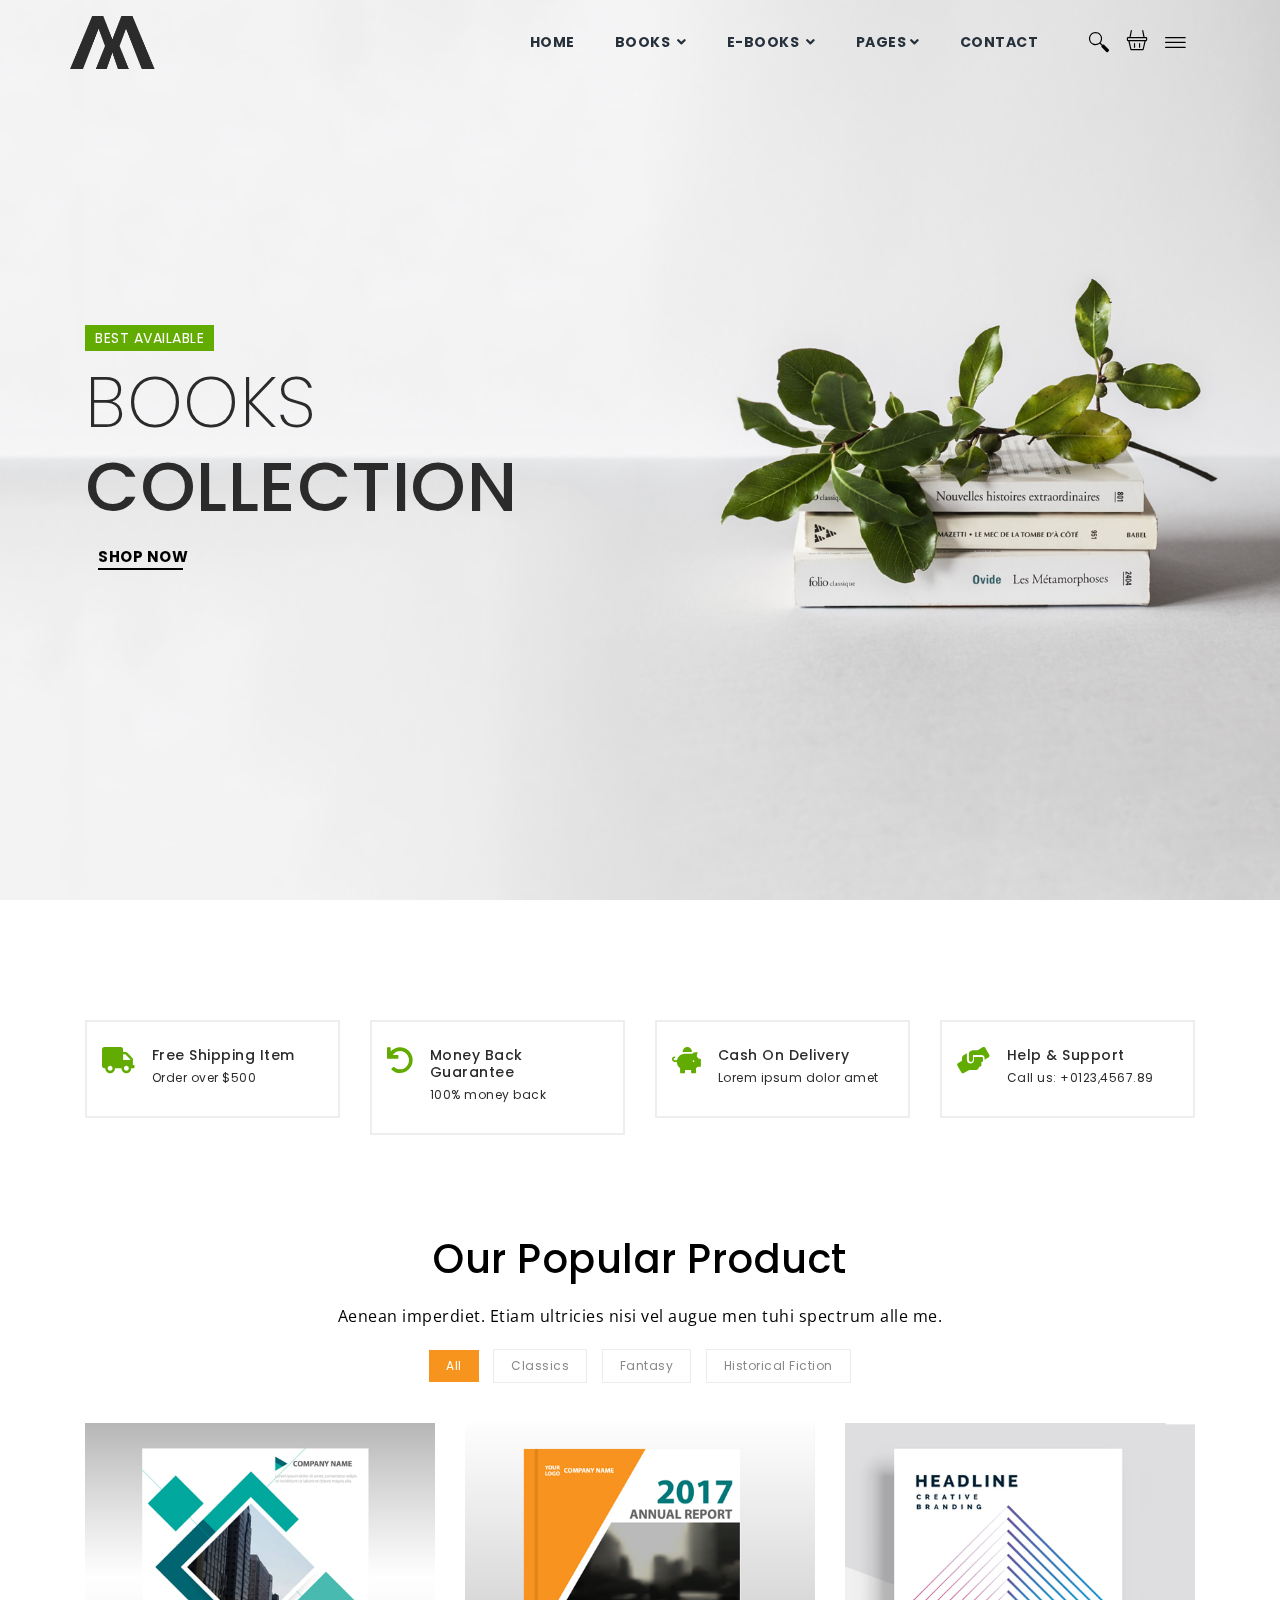
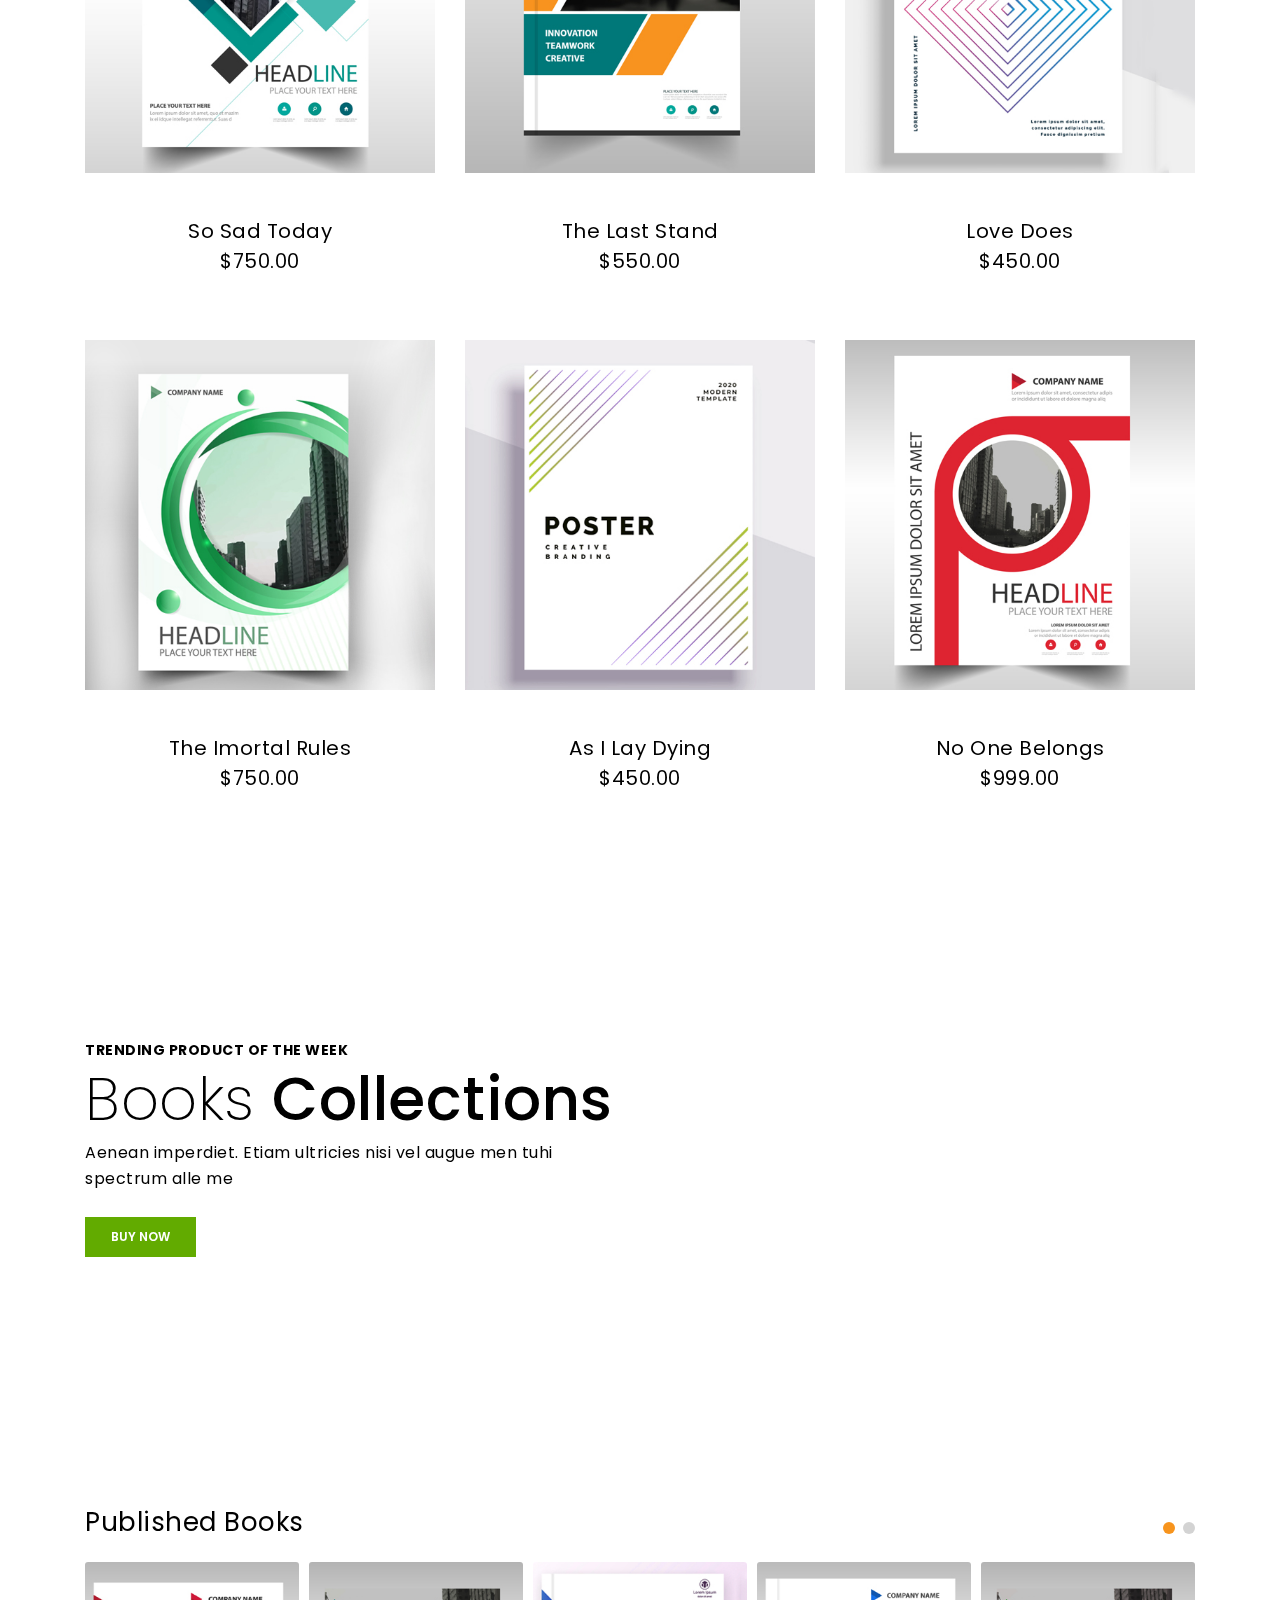
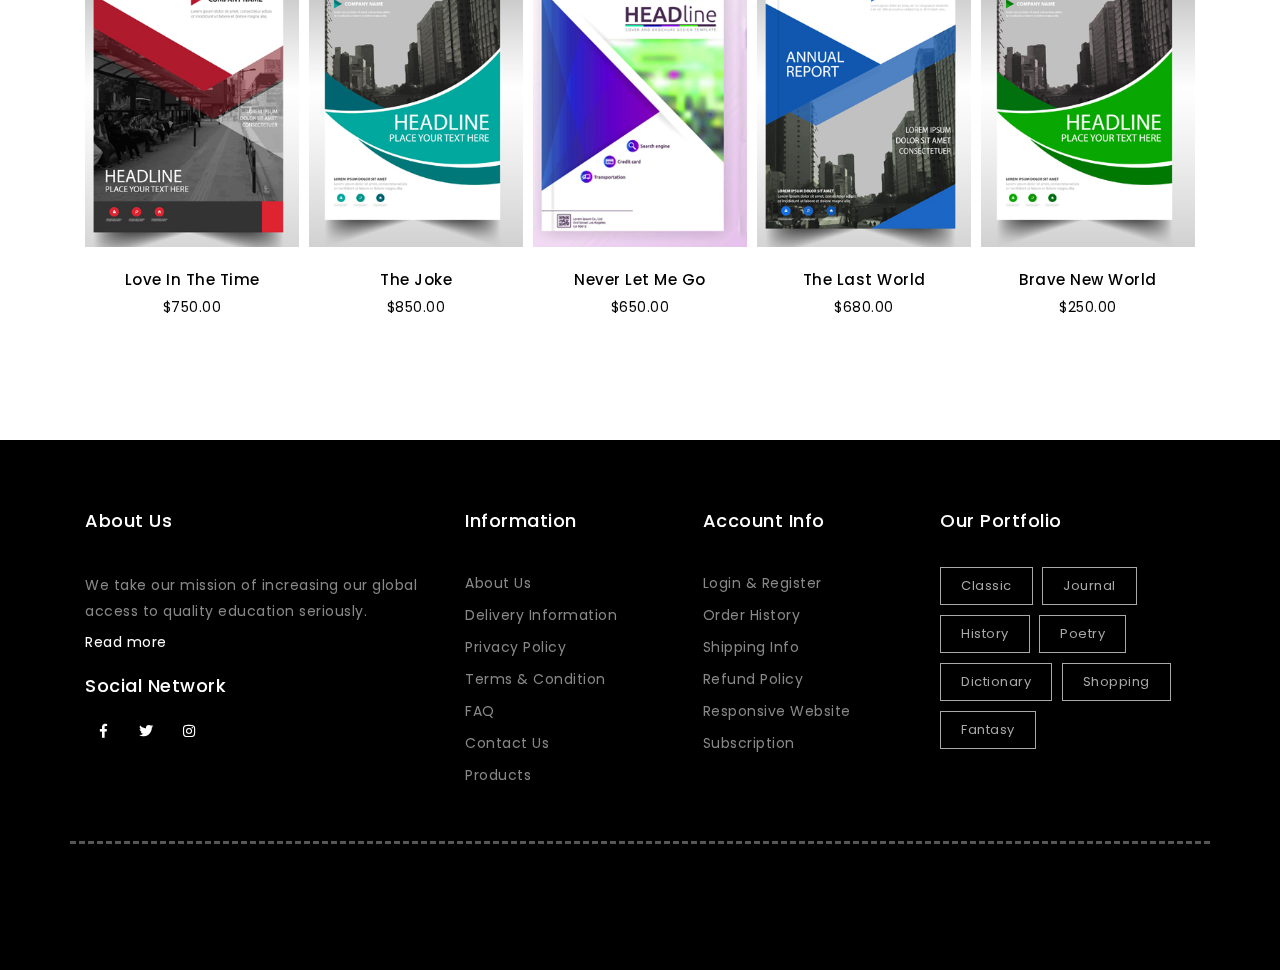
==== index.html @ ba71818f "null" ====
<!DOCTYPE html>
<html lang="en">
<head>
    <!-- Meta Tags For Seo + Page Optimization -->
    <meta charset="utf-8">
    <meta http-equiv="X-UA-Compatible" content="IE=edge">
    <meta name="viewport" content="width=device-width, initial-scale=1, shrink-to-fit=no">
    <meta name="author" content="Themes Industry">
    <!-- description -->
    <meta name="description" content="MegaOne is a highly creative, modern, visually stunning and Bootstrap responsive multipurpose agency and HTML5 template with 14 ready home page demos.">
    <!-- keywords -->
    <meta name="keywords" content="creative, modern, clean, bootstrap responsive, h tml5, css3, portfolio, blog, agency, templates, multipurpose, one page, corporate, start-up, studio, branding, designer, freelancer, carousel, parallax, photography, personal, masonry, grid, faq">
    <!-- Page Title -->
    <title>Book Store | MegaOne HTML5 Template</title>
    <!-- Favicon -->
    
    <!-- Bundle -->
    <link rel="stylesheet" href="static/css/bundle.min.css">
    <!-- Plugin Css -->
    <link rel="stylesheet" href="static/css/jquery.fancybox.min.css">
    <link rel="stylesheet" href="static/css/owl.carousel.min.css">
    <link rel="stylesheet" href="static/css/swiper.min.css">
    <link rel="stylesheet" href="static/css/cubeportfolio.min.css">
    <link rel="stylesheet" href="static/css/wow.css">
    <link rel="stylesheet" href="static/css/LineIcons.min.css">
    <link rel="stylesheet" href="static/css/nouislider.min.css">
    <link rel="stylesheet" href="static/css/range-slider.css">
    <!-- Slider Setting Css  -->
    <link rel="stylesheet" href="static/css/settings.css">
    <!-- Mega Menu  -->
    <link rel="stylesheet" href="static/css/megamenu.css">
    <!-- StyleSheet  -->
    <link rel="stylesheet" href="static/css/style.css">
    <!-- Custom Css  -->
    <link rel="stylesheet" href="static/css/custom.css">

</head>
<body>

<a class="scroll-top-arrow" href="javascript:void(0);"><i class="fa fa-angle-up"></i></a>

<!--LOADER-->
<div class="loader">
    <div class="loader-spinner"></div>
</div>
<!--LOADER-->

<!-- START HEADER NAVIGATION -->
<div class="header-area">
    <div class="container">
        <div class="row upper-nav">
            <div class=" text-left nav-logo">
                <a href="" class="navbar-brand"><img src="static/picture/logo.png" alt="img"></a>
            </div>
            <div class="ml-auto nav-mega d-flex justify-content-end align-items-center">
                <header class="site-header" id="header">
                    <nav class="navbar navbar-expand-md  static-nav">
                        <div class="container position-relative megamenu-custom">
                            <a class="navbar-brand center-brand" href="">
                                <img src="static/picture/logo.png" alt="logo" class="logo-scrolled">
                            </a>
                            <div class="collapse navbar-collapse">
                                <ul class="navbar-nav ml-auto">
                                    <li class="nav-item">
                                        <a class="nav-link" href="">HOME</a>
                                    </li>
                                    <li class="nav-item dropdown static">
                                        <a class="nav-link dropdown-toggle active" href="javascript:void(0)" data-toggle="dropdown" aria-haspopup="true" aria-expanded="false"> BOOKS </a>
                                        <ul class="dropdown-menu megamenu flexable-megamenu">
                                            <li>
                                                <div class="container">
                                                    <div class="row">
                                                        <div class="col-lg-3 col-md-6 col-sm-12 mengmenu_border">
                                                            <h5 class="dropdown-title"> Most Wanted </h5>
                                                            <ul>
                                                                <li><i class="lni-angle-double-right right-arrow"></i><a class="dropdown-item" href="product-listing.html">Love Does</a></li>
                                                                <li><i class="lni-angle-double-right right-arrow"></i><a class="dropdown-item" href="product-listing.html">No One Belongs</a></li>
                                                                <li><i class="lni-angle-double-right right-arrow"></i><a class="dropdown-item" href="product-listing.html">As I Lay Dying</a></li>
                                                                <li><i class="lni-angle-double-right right-arrow"></i><a class="dropdown-item" href="product-listing.html">Life is Elsewhere</a></li>
                                                                <li><i class="lni-angle-double-right right-arrow"></i><a class="dropdown-item" href="product-listing.html">The Road</a></li>
                                                                <li><i class="lni-angle-double-right right-arrow"></i><a class="dropdown-item" href="product-listing.html">Why Me?</a></li>
                                                            </ul>
                                                            <h5 class="dropdown-title"> Classic </h5>
                                                            <ul>
                                                                <li><i class="lni-angle-double-right right-arrow"></i><a class="dropdown-item" href="product-listing.html">Lorna Doone</a></li>
                                                                <li><i class="lni-angle-double-right right-arrow"></i><a class="dropdown-item" href="product-listing.html">Lord of Flies</a></li>
                                                                <li><i class="lni-angle-double-right right-arrow"></i><a class="dropdown-item" href="product-listing.html">Kidnapped</a></li>
                                                                <li><i class="lni-angle-double-right right-arrow"></i><a class="dropdown-item" href="product-listing.html">End World</a></li>
                                                            </ul>
                                                        </div>
                                                        <div class="col-lg-3 col-md-6 col-sm-12 mengmenu_border">
                                                            <h5 class="dropdown-title"> NOVEL's </h5>
                                                            <ul>
                                                                <li><i class="lni-angle-double-right right-arrow"></i><a class="dropdown-item" href="product-listing.html">Romance</a></li>
                                                                <li><i class="lni-angle-double-right right-arrow"></i><a class="dropdown-item" href="product-listing.html">Fantasy</a></li>
                                                                <li><i class="lni-angle-double-right right-arrow"></i><a class="dropdown-item" href="product-listing.html">Thrillers</a></li>
                                                                <li><i class="lni-angle-double-right right-arrow"></i><a class="dropdown-item" href="product-listing.html">Science Fiction</a></li>
                                                                <li><i class="lni-angle-double-right right-arrow"></i><a class="dropdown-item" href="product-listing.html">Historical Fiction</a></li>
                                                                <li><i class="lni-angle-double-right right-arrow"></i><a class="dropdown-item" href="product-listing.html">Others</a></li>
                                                            </ul>

                                                            <h5 class="dropdown-title"> HISTORY </h5>
                                                            <ul>
                                                                <li><i class="lni-angle-double-right right-arrow"></i><a class="dropdown-item" href="product-listing.html">Creative Thinking</a></li>
                                                                <li><i class="lni-angle-double-right right-arrow"></i><a class="dropdown-item" href="product-listing.html">Historical Fiction</a></li>
                                                                <li><i class="lni-angle-double-right right-arrow"></i><a class="dropdown-item" href="product-listing.html">Creative Thinking</a></li>
                                                                <li><i class="lni-angle-double-right right-arrow"></i><a class="dropdown-item" href="product-listing.html">Personal Finance</a></li>
                                                            </ul>

                                                        </div>

                                                        <div class="col-lg-6 col-md-12 col-sm-12">
                                                            <h5 class="dropdown-title text-left">Featured Items </h5>
                                                            <div class="carousel-menu mt-4">
                                                                <div class="featured-megamenu-carousel owl-carousel owl-theme">
                                                                    <div class="item ">
                                                                        <img src="static/picture/shop1.jpg" alt="shop-image">
                                                                    </div>
                                                                    <div class="item">
                                                                        <img src="static/picture/shop2.jpg" alt="shop-image">
                                                                    </div>
                                                                </div>
                                                                <i class="lni-chevron-left ini-customPrevBtn"></i>
                                                                <i class="lni-chevron-right ini-customNextBtn"></i>
                                                            </div>
                                                            <p class="mt-4 megamenu-slider-para">Lorem Ipsum is simply dummy text of the printing and typesetting industry. Lorem Ipsum has been the industry's standard dummy text</p>
                                                            <a href="product-listing.html" class="btn black-border-color-yellow-gradient-btn slider-btn text-left">Buy Now</a>
                                                        </div>
                                                    </div>
                                                </div>
                                            </li>
                                        </ul>
                                    </li>
                                    <li class="nav-item dropdown static">
                                        <a class="nav-link dropdown-toggle" href="javascript:void(0)" data-toggle="dropdown" aria-haspopup="true" aria-expanded="false"> E-BOOKS </a>
                                        <ul class="dropdown-menu megamenu flexable-megamenu">
                                            <li>
                                                <div class="container">
                                                    <div class="row">
                                                        <div class="col-lg-3 col-md-6 col-sm-12 mengmenu_border">
                                                            <h5 class="dropdown-title bottom10"> Categories </h5>

                                                            <ul>
                                                                <li><i class="lni-angle-double-right right-arrow"></i><a class="dropdown-item" href="product-listing.html">Art</a></li>
                                                                <li><i class="lni-angle-double-right right-arrow"></i><a class="dropdown-item" href="product-listing.html">Autobiography</a></li>
                                                                <li><i class="lni-angle-double-right right-arrow"></i><a class="dropdown-item" href="product-listing.html">Biography</a></li>
                                                                <li><i class="lni-angle-double-right right-arrow"></i><a class="dropdown-item" href="product-listing.html">Chick lit</a></li>
                                                                <li><i class="lni-angle-double-right right-arrow"></i><a class="dropdown-item" href="product-listing.html">Anthology</a></li>
                                                                <li><i class="lni-angle-double-right right-arrow"></i><a class="dropdown-item" href="product-listing.html">Coming-of-age</a></li>
                                                                <li><i class="lni-angle-double-right right-arrow"></i><a class="dropdown-item" href="product-listing.html">Drama</a></li>

                                                            </ul>

                                                        </div>
                                                        <div class="col-lg-3 col-md-6 col-sm-12 mengmenu_border">
                                                            <h5 class="dropdown-title opacity-10"> Others </h5>
                                                            <ul>
                                                                <li><i class="lni-angle-double-right right-arrow"></i><a class="dropdown-item" href="product-listing.html">Crime</a></li>
                                                                <li><i class="lni-angle-double-right right-arrow"></i> <a class="dropdown-item" href="product-listing.html">Dictionary</a></li>
                                                                <li><i class="lni-angle-double-right right-arrow"></i> <a class="dropdown-item" href="product-listing.html">Health</a></li>
                                                                <li><i class="lni-angle-double-right right-arrow"></i><a class="dropdown-item" href="product-listing.html">History</a></li>
                                                                <li><i class="lni-angle-double-right right-arrow"></i><a class="dropdown-item" href="product-listing.html">Journal
                                                                </a></li>
                                                                <li><i class="lni-angle-double-right right-arrow"></i><a class="dropdown-item" href="product-listing.html">Horror</a></li>
                                                                <li><i class="lni-angle-double-right right-arrow"></i><a class="dropdown-item" href="product-listing.html">Poetry</a></li>
                                                            </ul>

                                                        </div>
                                                        <div class="col-lg-3 col-md-6 col-sm-12 mengmenu_border">
                                                            <h5 class="dropdown-title bottom10"> Author's </h5>

                                                            <div class="media outlet-media mt-3">
                                                                <div class="box">
                                                                    <img class="align-self-start" src="static/picture/author1.jpg" alt="Generic placeholder image">
                                                                </div>
                                                                <div class="media-body">
                                                                    <h6 class="mt-3 ml-3"><a href="#">Eva Smith</a></h6>
                                                                </div>
                                                            </div>

                                                            <div class="media outlet-media">
                                                                <div class="box">
                                                                    <img class="align-self-start" src="static/picture/author2.jpg" alt="Generic placeholder image">
                                                                </div>
                                                                <div class="media-body">
                                                                    <h6 class="mt-3 ml-3"><a href="#">Rosa Parks</a></h6>
                                                                </div>
                                                            </div>

                                                            <div class="media outlet-media">
                                                                <div class="box">
                                                                    <img class="align-self-start" src="static/picture/author3.jpg" alt="Generic placeholder image">
                                                                </div>
                                                                <div class="media-body">
                                                                    <h6 class="mt-3 ml-3"><a href="#">Alan Yang</a></h6>
                                                                </div>
                                                            </div>


                                                            <div class="media outlet-media">
                                                                <div class="box">
                                                                    <img class="align-self-start" src="static/picture/author4.jpg" alt="Generic placeholder image">
                                                                </div>
                                                                <div class="media-body">
                                                                    <h6 class="mt-3 ml-3"><a href="#">Kam John</a></h6>
                                                                </div>
                                                            </div>

                                                        </div>
                                                        <div class="col-lg-3 col-md-6 col-sm-12 pt-3">
                                                            <a href="javascript:void(0);"><img src="static/picture/featured-product.jpg" alt="image"></a>
                                                        </div>
                                                    </div>
                                                </div>
                                            </li>
                                        </ul>
                                    </li>
                                    <li class="nav-item dropdown position-relative">
                                        <a class="nav-link dropdown-toggle" href="javascript:void(0)" data-toggle="dropdown" aria-haspopup="true" aria-expanded="false">PAGES</a>
                                        <div class="dropdown-menu">
                                            <ul>
                                                <li><i class="lni-angle-double-right right-arrow"></i><a class="dropdown-item" href="product-listing.html">Listing One</a></li>
                                                <li><i class="lni-angle-double-right right-arrow"></i><a class="dropdown-item" href="product-detail.html">Detail Page</a></li>
                                                <li><i class="lni-angle-double-right right-arrow"></i><a class="dropdown-item" href="javascript:;">ShopCart Page</a></li>
                                            </ul>
                                        </div>
                                    </li>
                                    <li class="nav-item">
                                        <a class="nav-link" href="contact.html">CONTACT</a>
                                    </li>

                                </ul>
                            </div>
                        </div>
                    </nav>

                    <!-- side menu -->
                    <div class="side-menu opacity-0 gradient-bg hidden">
                        <div class="inner-wrapper">
                            <span class="btn-close btn-close-no-padding" id="btn_sideNavClose"><i></i><i></i></span>
                            <nav class="side-nav w-100">
                                <ul class="navbar-nav">

                                    <li class="nav-item">
                                        <a class="nav-link" href="product-listing.html"> HOME</a>
                                    </li>
                                    <li class="nav-item">
                                        <a class="nav-link collapsePagesSideMenu" data-toggle="collapse" href="#sideNavPages1">
                                            BOOKS <i class="fas fa-chevron-down"></i>
                                        </a>
                                        <div id="sideNavPages1" class="collapse sideNavPages">

                                            <ul class="navbar-nav mt-2">
                                                <li class="nav-item"><a class="nav-link" href="product-listing.html">Love Does</a></li>
                                                <li class="nav-item"><a class="nav-link" href="product-listing.html">No One Belongs</a></li>
                                                <li class="nav-item"><a class="nav-link" href="product-listing.html">As I Lay Dying</a></li>
                                                <li class="nav-item"><a class="nav-link" href="product-listing.html">Life is Elsewhere</a></li>
                                                <li class="nav-item"><a class="nav-link" href="product-listing.html">The Road</a></li>
                                                <li class="nav-item"><a class="nav-link" href="product-listing.html">Why Me?</a></li>
                                            </ul>
                                            <h5 class="sub-title">1. Classic</h5>
                                            <ul class="navbar-nav mt-2">
                                                <li class="nav-item"><a class="nav-link" href="product-listing.html">Lorna Doone</a></li>
                                                <li class="nav-item"><a class="nav-link" href="product-listing.html">Lord of Flies</a></li>
                                                <li class="nav-item"><a class="nav-link" href="product-listing.html">Kidnapped</a></li>
                                                <li class="nav-item"><a class="nav-link" href="product-listing.html">End World</a></li>
                                            </ul>

                                            <h5 class="sub-title">2. Novel's</h5>
                                            <ul class="navbar-nav mt-2">
                                                <li class="nav-item"><a class="nav-link" href="product-listing.html">Romance</a></li>
                                                <li class="nav-item"><a class="nav-link" href="product-listing.html">Fantasy</a></li>
                                                <li class="nav-item"><a class="nav-link" href="product-listing.html">Thrillers</a></li>
                                                <li class="nav-item"><a class="nav-link" href="product-listing.html">Historical Fiction</a></li>
                                                <li class="nav-item"><a class="nav-link" href="product-listing.html">Others</a></li>
                                            </ul>

                                            <h5 class="sub-title">3. History</h5>
                                            <ul class="navbar-nav mt-2">
                                                <li class="nav-item"><a class="nav-link" href="product-listing.html">Creative Thinking</a></li>
                                                <li class="nav-item"><a class="nav-link" href="product-listing.html">Historical Fiction</a></li>
                                                <li class="nav-item"><a class="nav-link" href="product-listing.html">Creative Thinking</a></li>
                                                <li class="nav-item"><a class="nav-link" href="product-listing.html">Personal Finance</a></li>
                                            </ul>
                                        </div>
                                    </li>
                                    <li class="nav-item">
                                        <a class="nav-link collapsePagesSideMenu" data-toggle="collapse" href="#sideNavPages3">
                                            E-BOOKS <i class="fas fa-chevron-down"></i>
                                        </a>
                                        <div id="sideNavPages3" class="collapse sideNavPages">
                                            <ul class="navbar-nav mt-2">
                                                <li class="nav-item"><a class="nav-link" href="product-listing.html">Art</a></li>
                                                <li class="nav-item"><a class="nav-link" href="product-listing.html">Autobiography</a></li>
                                                <li class="nav-item"><a class="nav-link" href="product-listing.html">Biography</a></li>
                                                <li class="nav-item"><a class="nav-link" href="product-listing.html">Chick lit</a></li>
                                                <li class="nav-item"><a class="nav-link" href="product-listing.html">Coming-of-age</a></li>
                                                <li class="nav-item"><a class="nav-link" href="product-listing.html">Anthology</a></li>
                                                <li class="nav-item"><a class="nav-link" href="product-listing.html">Drama</a></li>
                                            </ul>
                                            <h5 class="sub-title">1. Others</h5>
                                            <ul class="navbar-nav mt-2">
                                                <li class="nav-item"><a class="nav-link" href="product-listing.html">Crime</a></li>
                                                <li class="nav-item"><a class="nav-link" href="product-listing.html"> Dictionary</a></li>
                                                <li class="nav-item"><a class="nav-link" href="product-listing.html"> Health</a></li>
                                                <li class="nav-item"><a class="nav-link" href="product-listing.html">History</a></li>
                                                <li class="nav-item"><a class="nav-link" href="product-listing.html">Horror</a></li>
                                                <li class="nav-item"><a class="nav-link" href="product-listing.html">Poetry</a></li>
                                            </ul>
                                        </div>
                                    </li>
                                    <li class="nav-item">
                                        <a class="nav-link collapsePagesSideMenu" data-toggle="collapse" href="#sideNavPages2">
                                            PAGES <i class="fas fa-chevron-down"></i>
                                        </a>
                                        <div id="sideNavPages2" class="collapse sideNavPages">
                                            <ul class="navbar-nav">
                                                <li class="nav-item">
                                                    <a class="nav-link" href="product-listing.html">Listing One</a>
                                                </li>
                                                <li class="nav-item">
                                                    <a class="nav-link" href="product-detail.html">Detail Page</a>
                                                </li>
                                                <li class="nav-item">
                                                    <a class="nav-link" href="shop-cart.html">ShopCart Page</a>
                                                </li>
                                            </ul>
                                        </div>
                                    </li>
                                    <li class="nav-item">
                                        <a class="nav-link" href="contact.html">Contact</a>
                                    </li>
                                </ul>
                            </nav>
                            <div class="side-footer w-100">
                                <ul class="social-icons-simple white top40">
                                    <li><a class="facebook-bg-hvr" href="javascript:void(0)"><i class="fab fa-facebook-f"></i> </a> </li>
                                    <li><a class="twitter-bg-hvr" href="javascript:void(0)"><i class="fab fa-twitter"></i> </a> </li>
                                    <li><a class="instagram-bg-hvr" href="javascript:void(0)"><i class="fab fa-instagram"></i> </a> </li>
                                </ul>
                                <p class="whitecolor">&copy; <span id="year"></span> Product Shop. Made With Love by ThemesIndustry</p>
                            </div>
                        </div>
                    </div>
                    <div id="close_side_menu" class="tooltip"></div>
                    <!-- End side menu -->
                </header>
                <div class="nav-utility">
                    <div class="manage-icons d-inline-block">
                        <ul class="d-flex justify-content-center align-items-center">
                            <li class="d-inline-block">
                                <a id="add_search_box">
                                    <i class="lni lni-search search-sidebar-hover"></i>
                                </a>
                            </li>
                            <li class="d-inline-block mini-menu-card">
                                <a class="nav-link" id="add_cart_box" href="javascript:void(0)">
                                    <i class="lni lni-shopping-basket"></i>
                                </a>
                            </li>
                            <a href="javascript:void(0)" class="d-inline-block sidemenu_btn d-block" id="sidemenu_toggle">
                                <i class="lni lni-menu"></i>
                            </a>
                        </ul>
                    </div>
                </div>
            </div>

        </div>
    </div>
</div>
<!-- END HEADER NAVIGATION -->

<!--BANNER START-->
<div class="homer-banner">
    <div class="container">
        <div class="row">
            <div class="col-12 col-lg-6 d-flex justify-content-center align-items-center text-center text-lg-left">
                <div class="banner-description">
                    <span class="small-heading animated fadeInRight delay-1s">BEST AVAILABLE</span>
                    <h1 class="w-sm-100 w-md-100 w-lg-25 animated fadeInLeft delay-1s">BOOKS <span>COLLECTION</span></h1>
                    <a href="product-listing.html" class="btn animated fadeInLeft delay-1s">SHOP NOW </a>
                </div>
            </div>
        </div>
    </div>
</div>
<!--BANNER END-->

<!--START OUR SERVICES-->
<div class="our-services">
    <div class="container">
        <div class="row">

            <div class="col-sm-12 col-md-12 col-lg-3">
                <div class="service">
                    <div class="media">
                        <div class="service-card">
                            <i class="fas fa-truck mr-3"></i>
                            <div class="media-body">
                                <h5 class="mt-0">Free Shipping Item</h5>
                                <span>Order over $500</span>
                            </div>
                        </div>
                    </div>
                </div>
            </div>
            <div class="col-sm-12 col-md-12 col-lg-3">
                <div class="service">
                    <div class="media">
                        <div class="service-card">
                            <i class="fas fa-undo mr-3"></i>
                            <div class="media-body">
                                <h5 class="mt-0">Money Back Guarantee</h5>
                                <span>100% money back</span>
                            </div>
                        </div>
                    </div>
                </div>
            </div>
            <div class="col-sm-12 col-md-12 col-lg-3">
                <div class="service">
                    <div class="media">
                        <div class="service-card">
                            <i class="fas fa-piggy-bank mr-3"></i>
                            <div class="media-body">
                                <h5 class="mt-0">Cash On Delivery</h5>
                                <span>Lorem ipsum dolor amet</span>
                            </div>
                        </div>
                    </div>
                </div>
            </div>
            <div class="col-sm-12 col-md-12 col-lg-3">
                <div class="service">
                    <div class="media">
                        <div class="service-card">
                            <i class="fas fa-hands-helping mr-3"></i>
                            <div class="media-body">
                                <h5 class="mt-0">Help & Support</h5>
                                <span>Call us: +0123,4567.89</span>
                            </div>
                        </div>
                    </div>
                </div>
            </div>
        </div>
    </div>
</div>
<!--END OUR SERVICES-->

<!-- START PORTOLIO SECTION -->
<div class="portfolio-section">
    <div class="container">
        <div class="row">

            <!-- START PORTFOLIO HEADING -->
            <div class="col-12">
                <div class="portfolioHeading text-center">
                    <h1 class="high-lighted-heading">Our Popular Product</h1>
                    <p>Aenean imperdiet. Etiam ultricies nisi vel augue men tuhi spectrum alle me.</p>
                </div>
            </div>
            <!-- END PORTFOLIO HEADING -->

            <!-- START FILTERS -->
            <div class="col-12">
                <div class="clearfix d-flex justify-content-center">
                    <div id="js-filters-blog-posts" class="cbp-l-filters-button cbp-1-filters-alignCenter">
                        <div data-filter="*" class="cbp-filter-item-active cbp-filter-item">All </div>
                        <div data-filter=".Classic" class="cbp-filter-item">Classics</div>
                        <div data-filter=".Fantasy" class="cbp-filter-item">Fantasy</div>
                        <div data-filter=".motion" class="cbp-filter-item">Historical Fiction</div>
                    </div>
                </div>
            </div>
            <!-- END FILTERS -->

            <!-- START PORTFOLIO IMAGES -->
            <div class="col-12">
                <div id="js-grid-blog-posts" class="cbp">

                    <div class="cbp-item Classic Fantasy">
                        <a class="portfolio-circle-cart" href="shop-cart.html">
                            <i class="fa fa-shopping-cart"></i>
                        </a>
                        <div class="cbp-caption-defaultWrap  owl-theme sync-portfolio-carousel owl-carousel">
                            <div class="item"> <a href="static/picture/book-1.jpg" class="cbp-caption" data-fancybox="gallery1" data-title="Book 1"><img src="static/picture/book-1.jpg" alt="Book 1"></a></div>
                            <div class="item"> <a href="static/picture/book-1-1.jpg" class="cbp-caption" data-fancybox="gallery1" data-title="Book 1"><img src="static/picture/book-1-1.jpg" alt="Book 1"></a></div>
                        </div>
                        <div class="row">
                            <div class="col-12 text-center">
                                <div class="cbp-l-grid-blog-title"><a href="#" target="_blank" class="portfolio-title">So Sad Today</a></div>
                            </div>
                            <div class="col-12 text-center">
                                <div class="cbp-l-grid-blog-desc portfolio-des">$750.00</div>
                            </div>
                        </div>
                    </div>

                    <div class="cbp-item Classic Fantasy">
                        <a class="portfolio-circle-cart" href="shop-cart.html">
                            <i class="fa fa-shopping-cart"></i>
                        </a>
                        <div class="cbp-caption-defaultWrap  owl-theme sync-portfolio-carousel owl-carousel">
                            <div class="item"> <a href="static/picture/book-2.jpg" class="cbp-caption" data-fancybox="gallery2" data-title="Book2"> <img src="static/picture/book-2.jpg" alt=""></a></div>
                            <div class="item"> <a href="static/picture/book-2-1.jpg" class="cbp-caption" data-fancybox="gallery2" data-title="Book2"><img src="static/picture/book-2-1.jpg" alt=""></a></div>
                        </div>

                        <div class="row">
                            <div class="col-12 text-center">
                               <div class="cbp-l-grid-blog-title"><a href="#" target="_blank" class="portfolio-title">The Last Stand</a></div>
                            </div>
                            <div class="col-12 text-center">
                                <div class="cbp-l-grid-blog-desc portfolio-des">$550.00</div>
                            </div>
                        </div>
                    </div>

                    <div class="cbp-item Classic">
                        <a class="portfolio-circle-cart" href="shop-cart.html">
                            <i class="fa fa-shopping-cart"></i>
                        </a>
                        <div class="cbp-caption-defaultWrap  owl-theme sync-portfolio-carousel owl-carousel">
                            <div class="item"> <a href="static/picture/book-3.jpg" class="cbp-caption" data-fancybox="gallery3" data-title="Shirt Name"> <img src="static/picture/book-3.jpg" alt=""></a></div>
                            <div class="item"> <a href="static/picture/book-3-1.jpg" class="cbp-caption" data-fancybox="gallery3" data-title="Shirt Name"><img src="static/picture/book-3-1.jpg" alt=""></a></div>
                        </div>

                        <div class="row">
                            <div class="col-12 text-center">
                                <div class="cbp-l-grid-blog-title"><a href="#" target="_blank" class="portfolio-title">Love Does</a></div>
                            </div>
                            <div class="col-12 text-center">
                                <div class="cbp-l-grid-blog-desc portfolio-des">$450.00</div>
                            </div>
                        </div>
                    </div>

                    <div class="cbp-item Fantasy motion">

                        <a class="portfolio-circle-cart" href="shop-cart.html">
                            <i class="fa fa-shopping-cart"></i>
                        </a>

                        <div class="cbp-caption-defaultWrap  owl-theme sync-portfolio-carousel owl-carousel">
                            <div class="item"> <a href="static/picture/book-4.jpg" class="cbp-caption" data-fancybox="gallery4" data-title="Shirt Name"> <img src="static/picture/book-4.jpg" alt=""></a></div>
                            <div class="item"> <a href="static/picture/book-4-1.jpg" class="cbp-caption" data-fancybox="gallery4" data-title="Shirt Name"><img src="static/picture/book-4-1.jpg" alt=""></a></div>
                        </div>

                        <div class="row">
                            <div class="col-12 text-center">
                                <div class="cbp-l-grid-blog-title"><a href="#" target="_blank" class="portfolio-title">The Imortal Rules</a></div>
                            </div>
                            <div class="col-12 text-center">
                                <div class="cbp-l-grid-blog-desc portfolio-des">$750.00</div>
                            </div>
                        </div>
                    </div>

                    <div class="cbp-item Fantasy motion">
                        <a class="portfolio-circle-cart" href="shop-cart.html">
                            <i class="fa fa-shopping-cart"></i>
                        </a>

                        <div class="cbp-caption-defaultWrap  owl-theme sync-portfolio-carousel owl-carousel">
                            <div class="item"> <a href="static/picture/book-5.jpg" class="cbp-caption" data-fancybox="gallery5" data-title="Shirt Name"> <img src="static/picture/book-5.jpg" alt=""></a></div>
                            <div class="item"> <a href="static/picture/book-5-1.jpg" class="cbp-caption" data-fancybox="gallery5" data-title="Shirt Name"><img src="static/picture/book-5-1.jpg" alt=""></a></div>
                        </div>

                        <div class="row">
                            <div class="col-12 text-center">
                                <div class="cbp-l-grid-blog-title"><a href="#" target="_blank" class="portfolio-title">As I Lay Dying</a></div>
                            </div>
                            <div class="col-12 text-center">
                                <div class="cbp-l-grid-blog-desc portfolio-des">$450.00</div>
                            </div>
                        </div>

                    </div>

                    <div class="cbp-item Fantasy motion">
                        <a class="portfolio-circle-cart" href="shop-cart.html">
                            <i class="fa fa-shopping-cart"></i>
                        </a>

                        <div class="cbp-caption-defaultWrap  owl-theme sync-portfolio-carousel owl-carousel">
                            <div class="item"> <a href="static/picture/book-6.jpg" class="cbp-caption" data-fancybox="gallery6" data-title="Shirt Name"> <img src="static/picture/book-6.jpg" alt=""></a></div>
                            <div class="item"> <a href="static/picture/book-6-1.jpg" class="cbp-caption" data-fancybox="gallery6" data-title="Shirt Name"><img src="static/picture/book-6-1.jpg" alt=""></a></div>
                        </div>

                        <div class="row">
                            <div class="col-12 text-center">
                                <div class="cbp-l-grid-blog-title"><a href="#" target="_blank" class="portfolio-title">No One Belongs</a></div>
                            </div>
                            <div class="col-12 text-center">
                                <div class="cbp-l-grid-blog-desc portfolio-des">$999.00</div>
                            </div>
                        </div>

                    </div>

                </div>
            </div>
            <!-- END PORTFOLIO IMAGES -->

        </div>
    </div>
</div>
<!-- END PORTOLIO SECTION -->

<!--START BANNER SECTION-->
<div class="banner-section parallax-slide">
    <div class="container">
        <div class="row">
            <div class="col-12 col-lg-6 text-center text-lg-left">
                <div class="banner-content-wrapper">
                    <span>TRENDING PRODUCT OF THE WEEK</span>
                    <h1>Books <span>Collections</span></h1>
                    <p>Aenean imperdiet. Etiam ultricies nisi vel augue men tuhi spectrum alle me</p>
                    <button type="button" class="btn green-color-yellow-gradient-btn">BUY NOW</button>
                </div>
            </div>
        </div>
    </div>
</div>
<!--END BANNER SECTION-->

<!--START LATEST ARRIVALS-->
<div class="lastest_arrivals">
    <div class="container">
        <div class="row">
            <div class="col-12 mb-4">
                <h1>Published Books</h1>
            </div>

            <div class="col-12">
                <div class="lastest_featured_products owl-carousel owl-theme">

                    <div class="lastest_arrival_items item">
                        <a href="product-detail.html" class="lastest-addto-cart"><i class="fa fa-shopping-cart"></i></a>
                        <div class="card">
                            <span class="product-type">NEW</span>
                            <div class="image-holder">
                                <a href="static/picture/l1.jpg" data-fancybox="lastest_product" data-title="Shirt Name">
                                    <img src="static/picture/l1.jpg" class="card-img-top" alt="Lastest Arrivals 1">
                                </a>
                            </div>
                            <div class="card-body">
                                <div class="row">
                                    <div class="col-12 text-center">
                                        <h5 class="card-title">Love In The Time</h5>
                                    </div>
                                    <div class="col-12 text-center">
                                        <p class="card-text"> $750.00</p>
                                    </div>
                                </div>
                            </div>
                        </div>
                    </div>

                    <div class="lastest_arrival_items item">
                        <a href="product-detail.html" class="lastest-addto-cart"><i class="fa fa-shopping-cart"></i></a>
                        <div class="card">  <span class="product-type">NEW</span>
                            <div class="image-holder">
                                <a href="static/picture/l7.jpg" data-fancybox="lastest_product" data-title="Lastest Arrivals 1">
                                    <img src="static/picture/l7.jpg" class="card-img-top" alt="Lastest Arrivals 1">
                                </a>
                            </div>
                            <div class="card-body">
                                <div class="row">
                                    <div class="col-12 text-center">
                                        <h5 class="card-title">The Joke</h5>
                                    </div>
                                    <div class="col-12 text-center">
                                        <p class="card-text text-center"> $850.00</p>
                                    </div>
                                </div>
                            </div>
                        </div>
                    </div>

                    <div class="lastest_arrival_items item">
                        <a href="product-detail.html" class="lastest-addto-cart"><i class="fa fa-shopping-cart"></i></a>
                        <div class="card">
                            <span class="product-type">NEW</span>
                            <div class="image-holder">
                                <a href="static/picture/l8.jpg" data-fancybox="lastest_product" data-title="Lastest Arrivals 1">
                                    <img src="static/picture/l8.jpg" class="card-img-top" alt="Lastest Arrivals 1">
                                </a>
                            </div>
                            <div class="card-body">
                                <div class="row">
                                    <div class="col-12 text-center">
                                        <h5 class="card-title">Never Let Me Go </h5>
                                    </div>
                                    <div class="col-12 text-center">
                                        <p class="card-text text-center"> $650.00</p>
                                    </div>
                                </div>
                            </div>
                        </div>
                    </div>

                    <div class="lastest_arrival_items item">
                        <a href="product-detail.html" class="lastest-addto-cart"><i class="fa fa-shopping-cart"></i></a>
                        <div class="card">
                            <span class="product-type">NEW</span>
                            <div class="image-holder">
                                <a href="static/picture/l9.jpg" data-fancybox="lastest_product" data-title="Lastest Arrivals 1">
                                    <img src="static/picture/l9.jpg" class="card-img-top" alt="Lastest Arrivals 1">
                                </a>
                            </div>
                            <div class="card-body">
                                <div class="row">
                                    <div class="col-12 text-center">
                                        <h5 class="card-title"> The Last World</h5>
                                    </div>
                                    <div class="col-12 text-center">
                                        <p class="card-text text-center"> $680.00</p>
                                    </div>
                                </div>
                            </div>
                        </div>
                    </div>

                    <div class="lastest_arrival_items item">
                        <a href="product-detail.html" class="lastest-addto-cart"><i class="fa fa-shopping-cart"></i></a>
                        <div class="card">
                            <span class="product-type">NEW</span>
                            <div class="image-holder">
                                <a href="static/picture/l10.jpg" data-fancybox="lastest_product" data-title="Lastest Arrivals 1">
                                    <img src="static/picture/l10.jpg" class="card-img-top" alt="Lastest Arrivals 1">
                                </a>
                            </div>
                            <div class="card-body">
                                <div class="row">
                                    <div class="col-12 text-center">
                                        <h5 class="card-title">Brave New World</h5>
                                    </div>
                                    <div class="col-12 text-center">
                                        <p class="card-text text-center"> $250.00</p>
                                    </div>
                                </div>
                            </div>
                        </div>
                    </div>

                    <div class="lastest_arrival_items item">
                        <a href="product-detail.html" class="lastest-addto-cart"><i class="fa fa-shopping-cart"></i></a>
                        <div class="card">
                            <span class="product-type">NEW</span>
                            <div class="image-holder">
                                <a href="static/picture/l11.jpg" data-fancybox="lastest_product" data-title="Lastest Arrivals 1">
                                    <img src="static/picture/l11.jpg" class="card-img-top" alt="Lastest Arrivals 1">
                                </a>
                            </div>
                            <div class="card-body">
                                <div class="row">
                                    <div class="col-12 text-center">
                                        <h5 class="card-title">Life Without Money</h5>
                                    </div>
                                    <div class="col-12 text-center">
                                        <p class="card-text text-center"> $850.00</p>
                                    </div>
                                </div>
                            </div>
                        </div>
                    </div>

                    <div class="lastest_arrival_items item">
                        <a href="product-detail.html" class="lastest-addto-cart"><i class="fa fa-shopping-cart"></i></a>
                        <div class="card">
                            <span class="product-type">NEW</span>
                            <div class="image-holder">
                                <a href="static/picture/l12.jpg" data-fancybox="lastest_product" data-title="Lastest Arrivals 1">
                                    <img src="static/picture/l12.jpg" class="card-img-top" alt="Lastest Arrivals 1">
                                </a>
                            </div>
                            <div class="card-body">
                                <div class="row">
                                    <div class="col-12 text-center">
                                        <h5 class="card-title">Life Is Elsewhere</h5>
                                    </div>
                                    <div class="col-12 text-center">
                                        <p class="card-text text-center"> $950.00</p>
                                    </div>
                                </div>
                            </div>
                        </div>
                    </div>

                    <div class="lastest_arrival_items item">
                        <a href="product-detail.html" class="lastest-addto-cart"><i class="fa fa-shopping-cart"></i></a>
                        <div class="card">
                            <span class="product-type">NEW</span>
                            <div class="image-holder">
                                <a href="static/picture/l7.jpg" data-fancybox="lastest_product" data-title="Lastest Arrivals 1">
                                    <img src="static/picture/l13.jpg" class="card-img-top" alt="Lastest Arrivals 1">
                                </a>
                            </div>
                            <div class="card-body">
                                <div class="row">
                                    <div class="col-12 text-center">
                                        <h5 class="card-title">The Road</h5>
                                    </div>
                                    <div class="col-12 text-center">
                                        <p class="card-text text-center"> $550.00</p>
                                    </div>
                                </div>
                            </div>
                        </div>
                    </div>

                </div>
            </div>
        </div>
    </div>
</div>
<!--END LATEST ARRIVALS-->

<!--footer1 sec start-->
<div class="footer">
    <div class="container">
        <div class="row footer-container">
            <div class="col-sm-12 col-lg-4 f-sec1  text-center text-lg-left">
                <h4 class="high-lighted-heading">About Us</h4>
                <p>We take our mission of increasing our global access to quality education seriously. </p>
                <a href="#">Read more</a>
                <h4>Social Network</h4>
                <div class="s-icons">
                    <ul class="social-icons-simple">
                        <li><a href="javascript:void(0)" class="facebook-bg-hvr"><i class="fab fa-facebook-f" aria-hidden="true"></i></a></li>
                        <li><a href="javascript:void(0)" class="twitter-bg-hvr"><i class="fab fa-twitter" aria-hidden="true"></i></a> </li>
                        <li><a href="javascript:void(0)" class="instagram-bg-hvr"><i class="fab fa-instagram" aria-hidden="true"></i></a></li>
                    </ul>
                </div>
            </div>
            <div class="col-sm-12 col-lg-5 f-sec2 ">
                <div class="row">
                    <div class="col-12 col-md-6">
                        <h4 class="text-center text-md-left">Information</h4>
                        <ul class="text-center text-md-left">
                            <li><a href="javascript:void(0)">About Us</a></li>
                            <li><a href="javascript:void(0)">Delivery Information</a></li>
                            <li><a href="javascript:void(0)">Privacy Policy</a></li>
                            <li><a href="javascript:void(0)">Terms & Condition</a></li>
                            <li><a href="javascript:void(0)">FAQ</a></li>
                            <li><a href="contact.html">Contact Us</a></li>
                            <li><a href="product-listing.html">Products</a></li>
                        </ul>
                    </div>
                    <div class="col-12 col-md-6">
                        <h4 class="text-center text-md-left">Account Info</h4>
                        <ul class="text-center text-md-left">
                            <li><a href="javascript:void(0)">Login & Register</a></li>
                            <li><a href="shop-cart.html">Order History</a></li>
                            <li><a href="javascript:void(0)">Shipping Info</a></li>
                            <li><a href="javascript:void(0)">Refund Policy</a></li>
                            <li><a href="javascript:void(0)">Responsive Website</a></li>
                            <li><a href="javascript:void(0)">Subscription</a></li>
                        </ul>
                    </div>
                </div>
            </div>
            <div class="col-sm-12 col-lg-3 f-sec3  text-center text-lg-left">
                <h4>Our Portfolio</h4>
                <div class="foot-tag-list">
                    <span>Classic</span>
                    <span>Journal</span>
                    <span>History</span>
                    <span>Poetry</span>
                    <span>Dictionary</span>
                    <span>Shopping</span>
                    <span>Fantasy</span>
                </div>
            </div>
        </div>
        <div class="row">
            <div class="col-12 footer_notes">
                <p class="whitecolor text-center w-100 wow fadeInDown">Copyright &copy; 2022.Company name All rights reserved.<a target="_blank" href="https://sc.chinaz.com/moban/">&#x7F51;&#x9875;&#x6A21;&#x677F;</a></p>
            </div>
        </div>
    </div>
</div>
<!--foo0ter1 sec end-->

<!--START SEARCH AREA-->
<div class="search-box-overlay">
    <a><i class="fas fa-times cross-sign" id="close-window"></i></a>

    <div class="container">
        <div class="row">
            <div class="col-12 search-col">
                <form action="javascript:void(0)">
                    <div class="input-group search-box-form">
                        <input type="text" class="form-control" placeholder="Search Here" aria-label="Search Here">
                        <div class="input-group-prepend">
                            <button class="input-group-text" type="submit" id="basic-addon1"><i class="fas fa-search"></i></button>
                        </div>
                    </div>
                </form>
            </div>
            <div class="search-listing row">
                <div class="col-12 mb-4">
                    <h4 class="">Filtered Items</h4>
                </div>
                <div class="col-12">
                    <div class="listing-search-scroll">
                        <div class="media row">
                            <div class="img-holder ml-1 mr-2 col-4">
                                <a href="javascript:void(0)"><img src="static/picture/book-1.jpg" class="align-self-center" alt="cartitem"></a>
                            </div>
                            <div class="media-body mt-auto mb-auto col-8">
                                <h5 class="name"><a href="javascript:void(0)">So Sad Today</a></h5>
                                <p class="category">Award Winning Book</p>
                                <a class="btn black-sm-btn" href="shop-cart.html"><i class="fas fa-shopping-bag"></i></a>
                                <a class="btn black-sm-btn" href="javascript:void(0)"><i class="fas fa-eye"></i></a>
                            </div>
                        </div>
                        <div class="media row">
                            <div class="img-holder ml-1 mr-2 col-4">
                                <a href="javascript:void(0)"><img src="static/picture/book-2.jpg" class="align-self-center" alt="cartitem"></a>
                            </div>
                            <div class="media-body mt-auto mb-auto col-8">
                                <h5 class="name"><a href="javascript:void(0)">As I Lay Dying</a></h5>
                                <p class="category">Award Winning Book</p>
                                <a class="btn black-sm-btn" href="shop-cart.html"><i class="fas fa-shopping-bag"></i></a>
                                <a class="btn black-sm-btn" href="javascript:void(0)"><i class="fas fa-eye"></i></a>
                            </div>
                        </div>
                        <div class="media row">
                            <div class="img-holder ml-1 mr-2 col-4">
                                <a href="javascript:void(0)"><img src="static/picture/book-3.jpg" class="align-self-center" alt="cartitem"></a>
                            </div>
                            <div class="media-body mt-auto mb-auto col-8">
                                <h5 class="name"><a href="javascript:void(0)">Love Does</a></h5>
                                <p class="category">Award Winning Book</p>
                                <a class="btn black-sm-btn" href="shop-cart.html"><i class="fas fa-shopping-bag"></i></a>
                                <a class="btn black-sm-btn" href="javascript:void(0)"><i class="fas fa-eye"></i></a>
                            </div>
                        </div>
                        <div class="media row">
                            <div class="img-holder ml-1 mr-2 col-4">
                                <a href="javascript:void(0)"><img src="static/picture/book-2-1.jpg" class="align-self-center" alt="cartitem"></a>
                            </div>
                            <div class="media-body mt-auto mb-auto col-8">
                                <h5 class="name"><a href="javascript:void(0)">The Last Stand</a></h5>
                                <p class="category">Award Winning Book</p>
                                <a class="btn black-sm-btn" href="shop-cart.html"><i class="fas fa-shopping-bag"></i></a>
                                <a class="btn black-sm-btn" href="javascript:void(0)"><i class="fas fa-eye"></i></a>
                            </div>
                        </div>
                    </div>
                </div>
            </div>
            <div class="col-12">
                <hr>
            </div>

            <div class="col-12">
                <h4 class="outlet-title text-center"> - Author - </h4>
            </div>

            <div class="col-12">
                <div class="search-box-meida-items owl-carousel owl-theme">

                    <div class="item">
                        <div class="brand-search-box ml-auto mr-auto">
                            <div class="media">
                                <div class="brand-box-holder">
                                    <a href="javascript:void(0)"> <img class="mr-3" src="static/picture/author1.jpg" alt="Generic placeholder image"></a>
                                </div>
                                <div class="media-body">
                                    <h5 class="mt-0"><a href="javascript:void(0)"> Eva Smith</a></h5>
                                    <p> Cras sit amet nibh libero.</p>
                                </div>
                            </div>
                        </div>

                    </div>
                    <div class="item">
                        <div class="brand-search-box ml-auto mr-auto">
                            <div class="media">
                                <div class="brand-box-holder">
                                    <a href="javascript:void(0)"> <img class="mr-3" src="static/picture/author2.jpg" alt="Generic placeholder image"></a>
                                </div>
                                <div class="media-body">
                                    <h5 class="mt-0"><a href="javascript:void(0)">Rosa Parks</a></h5>
                                    <p> Cras sit amet nibh libero.</p>
                                </div>
                            </div>
                        </div>

                    </div>
                    <div class="item">
                        <div class="brand-search-box ml-auto mr-auto">
                            <div class="media">
                                <div class="brand-box-holder">
                                    <a href="javascript:void(0)"> <img class="mr-3" src="static/picture/author3.jpg" alt="Generic placeholder image"></a>
                                </div>
                                <div class="media-body">
                                    <h5 class="mt-0"><a href="javascript:void(0)">Alan Yang</a></h5>
                                    <p> Cras sit amet nibh libero.</p>
                                </div>
                            </div>
                        </div>

                    </div>
                    <div class="item">
                        <div class="brand-search-box ml-auto mr-auto">
                            <div class="media">
                                <div class="brand-box-holder">
                                    <a href="javascript:void(0)"><img class="mr-3" src="static/picture/author4.jpg" alt="Generic placeholder image"></a>
                                </div>
                                <div class="media-body">
                                    <h5 class="mt-0"><a href="javascript:void(0)">Kam John</a></h5>
                                    <p> Cras sit amet nibh libero.</p>
                                </div>
                            </div>
                        </div>

                    </div>


                </div>
            </div>
        </div>
    </div>

</div>
<!--END SEARCH AREA -->

<!--START Cart Box-->
<div class="cart-box-overlay">
    <a><i class="fas fa-times cross-sign" id="close-window1"></i></a>

    <div class="container">
        <div class="row">
            <div class="search-listing row">
                <div class="col-12 mb-4">
                    <h4 class="">Shop Cart</h4>
                </div>
                <div class="col-12">
                    <div class="listing-search-scroll">
                        <div class="media row">
                            <div class="img-holder ml-1 mr-2 col-4">
                                <a href="javascript:void(0)"><img src="static/picture/book-1.jpg" class="align-self-center" alt="cartitem"></a>
                            </div>
                            <div class="media-body mt-auto mb-auto col-8">
                                <h5 class="name"><a href="javascript:void(0)">So Sad Today</a></h5>
                                <p class="category">light wear Lastest</p>
                                <a class="btn black-sm-btn" href="shop-cart.html"><i class="fas fa-shopping-bag"></i></a>
                                <a class="btn black-sm-btn"><i class="fas fa-eye"></i></a>
                            </div>
                        </div>
                        <div class="media row">
                            <div class="img-holder ml-1 mr-2 col-4">
                                <a href="javascript:void(0)"><img src="static/picture/book-2.jpg" class="align-self-center" alt="cartitem"></a>
                            </div>
                            <div class="media-body mt-auto mb-auto col-8">
                                <h5 class="name"><a href="javascript:void(0)">As I Lay Dying</a></h5>
                                <p class="category">light wear Lastest</p>
                                <a class="btn black-sm-btn" href="shop-cart.html"><i class="fas fa-shopping-bag"></i></a>
                                <a class="btn black-sm-btn" href="javascript:void(0)"><i class="fas fa-eye"></i></a>
                            </div>
                        </div>
                        <div class="media row">
                            <div class="img-holder ml-1 mr-2 col-4">
                                <a href="javascript:void(0)"><img src="static/picture/book-3.jpg" class="align-self-center" alt="cartitem"></a>
                            </div>
                            <div class="media-body mt-auto mb-auto col-8">
                                <h5 class="name"><a href="javascript:void(0)">Love Does</a></h5>
                                <p class="category">light wear Lastest</p>
                                <a class="btn black-sm-btn" href="shop-cart.html"><i class="fas fa-shopping-bag"></i></a>
                                <a class="btn black-sm-btn" href="javascript:void(0)"><i class="fas fa-eye"></i></a>
                            </div>
                        </div>
                        <div class="media row">
                            <div class="img-holder ml-1 mr-2 col-4">
                                <a href="javascript:void(0)"><img src="static/picture/book-2-1.jpg" class="align-self-center" alt="cartitem"></a>
                            </div>
                            <div class="media-body mt-auto mb-auto col-8">
                                <h5 class="name"><a href="javascript:void(0)">The Last Stand</a></h5>
                                <p class="category">light wear Lastest</p>
                                <a class="btn black-sm-btn" href="shop-cart.html"><i class="fas fa-shopping-bag"></i></a>
                                <a class="btn black-sm-btn" href="javascript:void(0)"><i class="fas fa-eye"></i></a>
                            </div>
                        </div>
                    </div>
                </div>
            </div>
        </div>
        <div class="bag-btn">
            <h4 class="total"><span>Total: </span>100$</h4>
            <a href="javascript:void(0)" class="btn green-color-yellow-gradient-btn">View Bag </a>
            <a href="javascript:void(0)" class="btn yellow-color-green-gradient-btn">Checkout </a>
        </div>

    </div>

</div>
<!--END Cart Box -->

<!-- JavaScript -->
<script src="static/js/bundle.min.js"></script>
<!-- Plugin Js -->
<script src="static/js/jquery.fancybox.min.js"></script>
<script src="static/js/owl.carousel.min.js"></script>
<script src="static/js/swiper.min.js"></script>
<script src="static/js/jquery.cubeportfolio.min.js"></script>
<script src="static/js/wow.min.js"></script>
<script src="static/js/bootstrap-input-spinner.js"></script>
<script src="static/js/parallaxie.min.js"></script>
<script src="static/js/stickyfill.min.js"></script>
<script src="static/js/nouislider.min.js"></script>

<script src="static/js/jquery.themepunch.tools.min.js"></script>
<script src="static/js/jquery.themepunch.revolution.min.js"></script>
<!-- SLIDER REVOLUTION EXTENSIONS -->
<script src="static/js/revolution.extension.actions.min.js"></script>
<script src="static/js/revolution.extension.carousel.min.js"></script>
<script src="static/js/revolution.extension.kenburn.min.js"></script>
<script src="static/js/revolution.extension.layeranimation.min.js"></script>
<script src="static/js/revolution.extension.migration.min.js"></script>
<script src="static/js/revolution.extension.migration.min.js"></script>
<script src="static/js/revolution.extension.parallax.min.js"></script>
<script src="static/js/revolution.extension.slideanims.min.js"></script>
<script src="static/js/revolution.extension.video.min.js"></script>

<!-- Custom Script -->
<script src="static/js/script.js"></script>
</body>
</html>
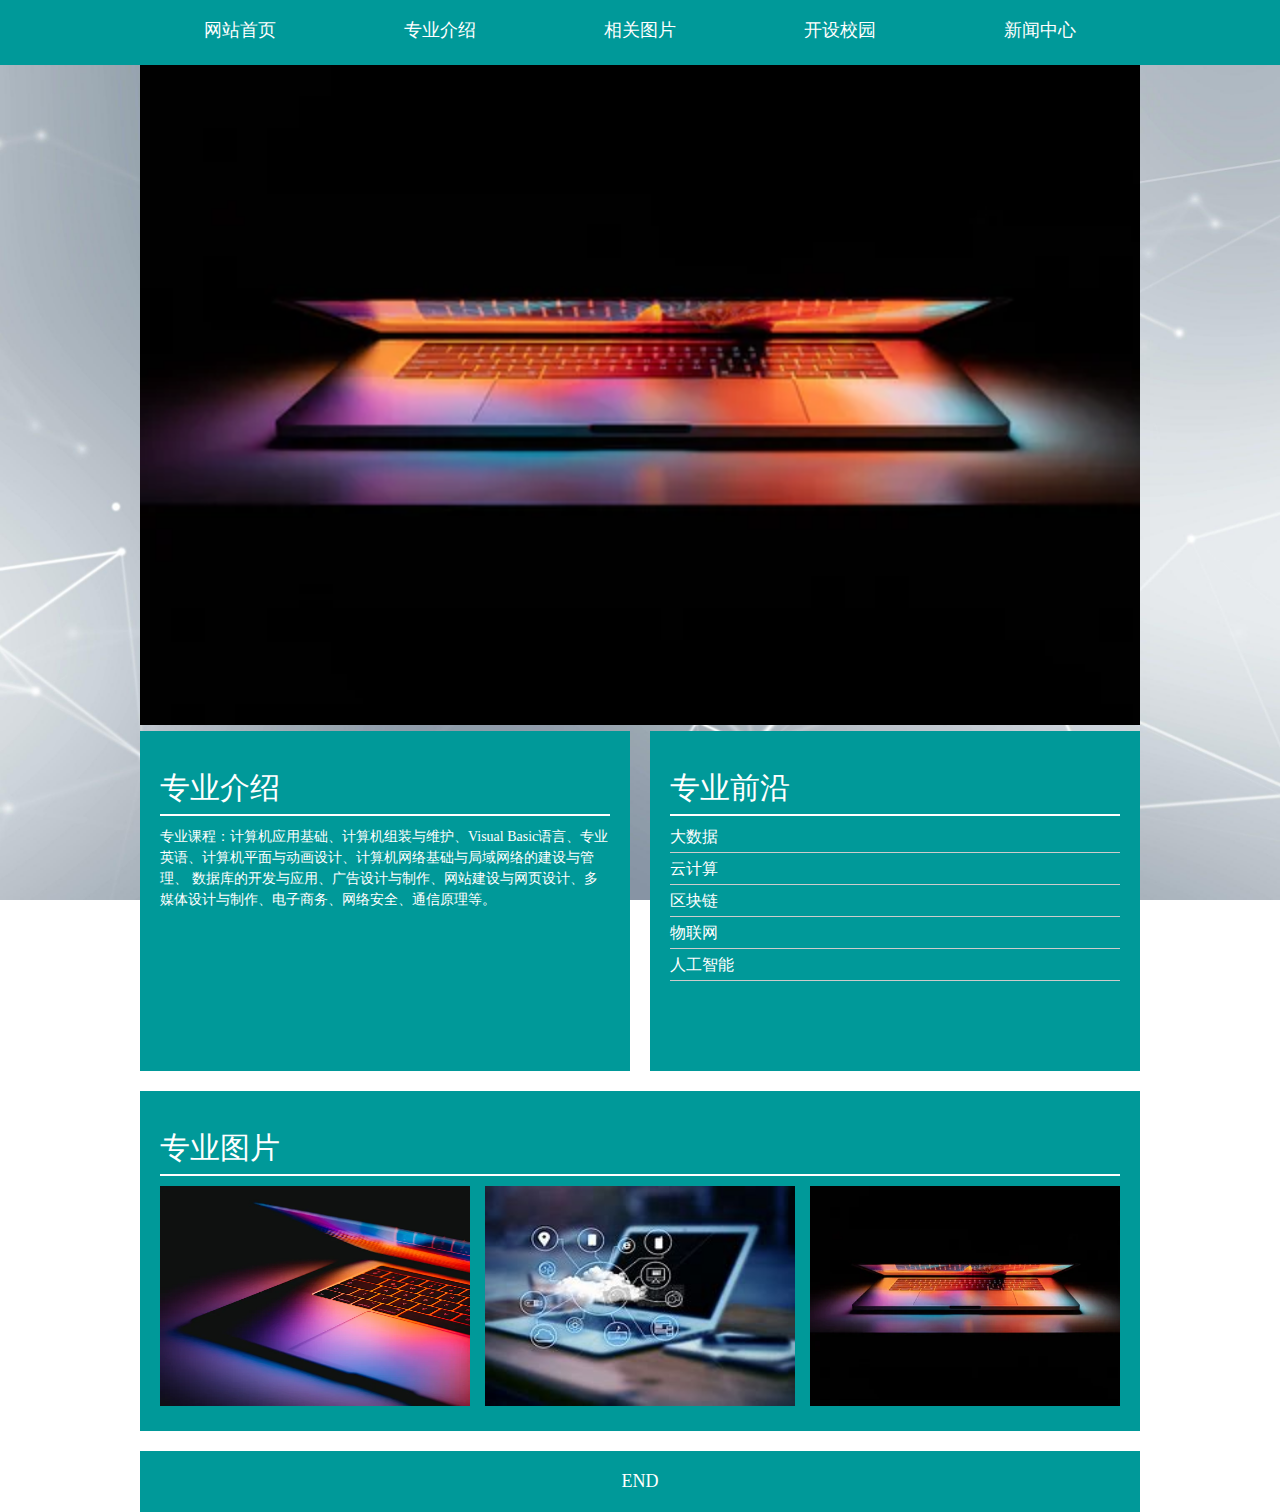
==== commit 92eb1ba7: "null" ====
--- a/index.html
+++ b/index.html
@@ -1,1133 +1,69 @@
 <!DOCTYPE html>
 <html lang="en">
 <head>
-    <!-- Meta Tags For Seo + Page Optimization -->
     <meta charset="utf-8">
-    <meta http-equiv="X-UA-Compatible" content="IE=edge">
-    <meta name="viewport" content="width=device-width, initial-scale=1, shrink-to-fit=no">
-    <meta name="author" content="Themes Industry">
-    <!-- description -->
-    <meta name="description" content="MegaOne is a highly creative, modern, visually stunning and Bootstrap responsive multipurpose agency and HTML5 template with 14 ready home page demos.">
-    <!-- keywords -->
-    <meta name="keywords" content="creative, modern, clean, bootstrap responsive, h tml5, css3, portfolio, blog, agency, templates, multipurpose, one page, corporate, start-up, studio, branding, designer, freelancer, carousel, parallax, photography, personal, masonry, grid, faq">
-    <!-- Page Title -->
-    <title>Book Store | MegaOne HTML5 Template</title>
-    <!-- Favicon -->
-    
-    <!-- Bundle -->
-    <link rel="stylesheet" href="static/css/bundle.min.css">
-    <!-- Plugin Css -->
-    <link rel="stylesheet" href="static/css/jquery.fancybox.min.css">
-    <link rel="stylesheet" href="static/css/owl.carousel.min.css">
-    <link rel="stylesheet" href="static/css/swiper.min.css">
-    <link rel="stylesheet" href="static/css/cubeportfolio.min.css">
-    <link rel="stylesheet" href="static/css/wow.css">
-    <link rel="stylesheet" href="static/css/LineIcons.min.css">
-    <link rel="stylesheet" href="static/css/nouislider.min.css">
-    <link rel="stylesheet" href="static/css/range-slider.css">
-    <!-- Slider Setting Css  -->
-    <link rel="stylesheet" href="static/css/settings.css">
-    <!-- Mega Menu  -->
-    <link rel="stylesheet" href="static/css/megamenu.css">
-    <!-- StyleSheet  -->
-    <link rel="stylesheet" href="static/css/style.css">
-    <!-- Custom Css  -->
-    <link rel="stylesheet" href="static/css/custom.css">
-
+    <link href="css/all.css" rel="stylesheet" media="all" type="text/css"/>
+    <title>计算机专业</title>
 </head>
 <body>
+<div class="menu">
+    <ul class="center mid">
+        <li><a href="index.html">网站首页</a></li>
+        <li><a href="guanyu.html">专业介绍</a></li>
+        <li><a href="yingyong.html">相关图片</a></li>
+        <li><a href="wenhua.html">开设校园</a></li>
+        <li><a href="xinwen.html">新闻中心</a></li>
+    </ul>
+</div>
+<div class="content">
 
-<a class="scroll-top-arrow" href="javascript:void(0);"><i class="fa fa-angle-up"></i></a>
+    <div class="banner "><img src="images/banner.webp" width="100%"/></div>
+    <div class="clear"></div>
+    <div class="produce left">
+        <div class="bar"><strong class="">专业介绍</strong></div>
+        <div class="pad">
+            <p>专业课程：计算机应用基础、计算机组装与维护、Visual Basic语言、专业英语、计算机平面与动画设计、计算机网络基础与局域网络的建设与管理、
+                数据库的开发与应用、广告设计与制作、网站建设与网页设计、多媒体设计与制作、电子商务、网络安全、通信原理等。
+                <br>
 
-<!--LOADER-->
-<div class="loader">
-    <div class="loader-spinner"></div>
-</div>
-<!--LOADER-->
-
-<!-- START HEADER NAVIGATION -->
-<div class="header-area">
-    <div class="container">
-        <div class="row upper-nav">
-            <div class=" text-left nav-logo">
-                <a href="" class="navbar-brand"><img src="static/picture/logo.png" alt="img"></a>
-            </div>
-            <div class="ml-auto nav-mega d-flex justify-content-end align-items-center">
-                <header class="site-header" id="header">
-                    <nav class="navbar navbar-expand-md  static-nav">
-                        <div class="container position-relative megamenu-custom">
-                            <a class="navbar-brand center-brand" href="">
-                                <img src="static/picture/logo.png" alt="logo" class="logo-scrolled">
-                            </a>
-                            <div class="collapse navbar-collapse">
-                                <ul class="navbar-nav ml-auto">
-                                    <li class="nav-item">
-                                        <a class="nav-link" href="">HOME</a>
-                                    </li>
-                                    <li class="nav-item dropdown static">
-                                        <a class="nav-link dropdown-toggle active" href="javascript:void(0)" data-toggle="dropdown" aria-haspopup="true" aria-expanded="false"> BOOKS </a>
-                                        <ul class="dropdown-menu megamenu flexable-megamenu">
-                                            <li>
-                                                <div class="container">
-                                                    <div class="row">
-                                                        <div class="col-lg-3 col-md-6 col-sm-12 mengmenu_border">
-                                                            <h5 class="dropdown-title"> Most Wanted </h5>
-                                                            <ul>
-                                                                <li><i class="lni-angle-double-right right-arrow"></i><a class="dropdown-item" href="product-listing.html">Love Does</a></li>
-                                                                <li><i class="lni-angle-double-right right-arrow"></i><a class="dropdown-item" href="product-listing.html">No One Belongs</a></li>
-                                                                <li><i class="lni-angle-double-right right-arrow"></i><a class="dropdown-item" href="product-listing.html">As I Lay Dying</a></li>
-                                                                <li><i class="lni-angle-double-right right-arrow"></i><a class="dropdown-item" href="product-listing.html">Life is Elsewhere</a></li>
-                                                                <li><i class="lni-angle-double-right right-arrow"></i><a class="dropdown-item" href="product-listing.html">The Road</a></li>
-                                                                <li><i class="lni-angle-double-right right-arrow"></i><a class="dropdown-item" href="product-listing.html">Why Me?</a></li>
-                                                            </ul>
-                                                            <h5 class="dropdown-title"> Classic </h5>
-                                                            <ul>
-                                                                <li><i class="lni-angle-double-right right-arrow"></i><a class="dropdown-item" href="product-listing.html">Lorna Doone</a></li>
-                                                                <li><i class="lni-angle-double-right right-arrow"></i><a class="dropdown-item" href="product-listing.html">Lord of Flies</a></li>
-                                                                <li><i class="lni-angle-double-right right-arrow"></i><a class="dropdown-item" href="product-listing.html">Kidnapped</a></li>
-                                                                <li><i class="lni-angle-double-right right-arrow"></i><a class="dropdown-item" href="product-listing.html">End World</a></li>
-                                                            </ul>
-                                                        </div>
-                                                        <div class="col-lg-3 col-md-6 col-sm-12 mengmenu_border">
-                                                            <h5 class="dropdown-title"> NOVEL's </h5>
-                                                            <ul>
-                                                                <li><i class="lni-angle-double-right right-arrow"></i><a class="dropdown-item" href="product-listing.html">Romance</a></li>
-                                                                <li><i class="lni-angle-double-right right-arrow"></i><a class="dropdown-item" href="product-listing.html">Fantasy</a></li>
-                                                                <li><i class="lni-angle-double-right right-arrow"></i><a class="dropdown-item" href="product-listing.html">Thrillers</a></li>
-                                                                <li><i class="lni-angle-double-right right-arrow"></i><a class="dropdown-item" href="product-listing.html">Science Fiction</a></li>
-                                                                <li><i class="lni-angle-double-right right-arrow"></i><a class="dropdown-item" href="product-listing.html">Historical Fiction</a></li>
-                                                                <li><i class="lni-angle-double-right right-arrow"></i><a class="dropdown-item" href="product-listing.html">Others</a></li>
-                                                            </ul>
-
-                                                            <h5 class="dropdown-title"> HISTORY </h5>
-                                                            <ul>
-                                                                <li><i class="lni-angle-double-right right-arrow"></i><a class="dropdown-item" href="product-listing.html">Creative Thinking</a></li>
-                                                                <li><i class="lni-angle-double-right right-arrow"></i><a class="dropdown-item" href="product-listing.html">Historical Fiction</a></li>
-                                                                <li><i class="lni-angle-double-right right-arrow"></i><a class="dropdown-item" href="product-listing.html">Creative Thinking</a></li>
-                                                                <li><i class="lni-angle-double-right right-arrow"></i><a class="dropdown-item" href="product-listing.html">Personal Finance</a></li>
-                                                            </ul>
-
-                                                        </div>
-
-                                                        <div class="col-lg-6 col-md-12 col-sm-12">
-                                                            <h5 class="dropdown-title text-left">Featured Items </h5>
-                                                            <div class="carousel-menu mt-4">
-                                                                <div class="featured-megamenu-carousel owl-carousel owl-theme">
-                                                                    <div class="item ">
-                                                                        <img src="static/picture/shop1.jpg" alt="shop-image">
-                                                                    </div>
-                                                                    <div class="item">
-                                                                        <img src="static/picture/shop2.jpg" alt="shop-image">
-                                                                    </div>
-                                                                </div>
-                                                                <i class="lni-chevron-left ini-customPrevBtn"></i>
-                                                                <i class="lni-chevron-right ini-customNextBtn"></i>
-                                                            </div>
-                                                            <p class="mt-4 megamenu-slider-para">Lorem Ipsum is simply dummy text of the printing and typesetting industry. Lorem Ipsum has been the industry's standard dummy text</p>
-                                                            <a href="product-listing.html" class="btn black-border-color-yellow-gradient-btn slider-btn text-left">Buy Now</a>
-                                                        </div>
-                                                    </div>
-                                                </div>
-                                            </li>
-                                        </ul>
-                                    </li>
-                                    <li class="nav-item dropdown static">
-                                        <a class="nav-link dropdown-toggle" href="javascript:void(0)" data-toggle="dropdown" aria-haspopup="true" aria-expanded="false"> E-BOOKS </a>
-                                        <ul class="dropdown-menu megamenu flexable-megamenu">
-                                            <li>
-                                                <div class="container">
-                                                    <div class="row">
-                                                        <div class="col-lg-3 col-md-6 col-sm-12 mengmenu_border">
-                                                            <h5 class="dropdown-title bottom10"> Categories </h5>
-
-                                                            <ul>
-                                                                <li><i class="lni-angle-double-right right-arrow"></i><a class="dropdown-item" href="product-listing.html">Art</a></li>
-                                                                <li><i class="lni-angle-double-right right-arrow"></i><a class="dropdown-item" href="product-listing.html">Autobiography</a></li>
-                                                                <li><i class="lni-angle-double-right right-arrow"></i><a class="dropdown-item" href="product-listing.html">Biography</a></li>
-                                                                <li><i class="lni-angle-double-right right-arrow"></i><a class="dropdown-item" href="product-listing.html">Chick lit</a></li>
-                                                                <li><i class="lni-angle-double-right right-arrow"></i><a class="dropdown-item" href="product-listing.html">Anthology</a></li>
-                                                                <li><i class="lni-angle-double-right right-arrow"></i><a class="dropdown-item" href="product-listing.html">Coming-of-age</a></li>
-                                                                <li><i class="lni-angle-double-right right-arrow"></i><a class="dropdown-item" href="product-listing.html">Drama</a></li>
-
-                                                            </ul>
-
-                                                        </div>
-                                                        <div class="col-lg-3 col-md-6 col-sm-12 mengmenu_border">
-                                                            <h5 class="dropdown-title opacity-10"> Others </h5>
-                                                            <ul>
-                                                                <li><i class="lni-angle-double-right right-arrow"></i><a class="dropdown-item" href="product-listing.html">Crime</a></li>
-                                                                <li><i class="lni-angle-double-right right-arrow"></i> <a class="dropdown-item" href="product-listing.html">Dictionary</a></li>
-                                                                <li><i class="lni-angle-double-right right-arrow"></i> <a class="dropdown-item" href="product-listing.html">Health</a></li>
-                                                                <li><i class="lni-angle-double-right right-arrow"></i><a class="dropdown-item" href="product-listing.html">History</a></li>
-                                                                <li><i class="lni-angle-double-right right-arrow"></i><a class="dropdown-item" href="product-listing.html">Journal
-                                                                </a></li>
-                                                                <li><i class="lni-angle-double-right right-arrow"></i><a class="dropdown-item" href="product-listing.html">Horror</a></li>
-                                                                <li><i class="lni-angle-double-right right-arrow"></i><a class="dropdown-item" href="product-listing.html">Poetry</a></li>
-                                                            </ul>
-
-                                                        </div>
-                                                        <div class="col-lg-3 col-md-6 col-sm-12 mengmenu_border">
-                                                            <h5 class="dropdown-title bottom10"> Author's </h5>
-
-                                                            <div class="media outlet-media mt-3">
-                                                                <div class="box">
-                                                                    <img class="align-self-start" src="static/picture/author1.jpg" alt="Generic placeholder image">
-                                                                </div>
-                                                                <div class="media-body">
-                                                                    <h6 class="mt-3 ml-3"><a href="#">Eva Smith</a></h6>
-                                                                </div>
-                                                            </div>
-
-                                                            <div class="media outlet-media">
-                                                                <div class="box">
-                                                                    <img class="align-self-start" src="static/picture/author2.jpg" alt="Generic placeholder image">
-                                                                </div>
-                                                                <div class="media-body">
-                                                                    <h6 class="mt-3 ml-3"><a href="#">Rosa Parks</a></h6>
-                                                                </div>
-                                                            </div>
-
-                                                            <div class="media outlet-media">
-                                                                <div class="box">
-                                                                    <img class="align-self-start" src="static/picture/author3.jpg" alt="Generic placeholder image">
-                                                                </div>
-                                                                <div class="media-body">
-                                                                    <h6 class="mt-3 ml-3"><a href="#">Alan Yang</a></h6>
-                                                                </div>
-                                                            </div>
-
-
-                                                            <div class="media outlet-media">
-                                                                <div class="box">
-                                                                    <img class="align-self-start" src="static/picture/author4.jpg" alt="Generic placeholder image">
-                                                                </div>
-                                                                <div class="media-body">
-                                                                    <h6 class="mt-3 ml-3"><a href="#">Kam John</a></h6>
-                                                                </div>
-                                                            </div>
-
-                                                        </div>
-                                                        <div class="col-lg-3 col-md-6 col-sm-12 pt-3">
-                                                            <a href="javascript:void(0);"><img src="static/picture/featured-product.jpg" alt="image"></a>
-                                                        </div>
-                                                    </div>
-                                                </div>
-                                            </li>
-                                        </ul>
-                                    </li>
-                                    <li class="nav-item dropdown position-relative">
-                                        <a class="nav-link dropdown-toggle" href="javascript:void(0)" data-toggle="dropdown" aria-haspopup="true" aria-expanded="false">PAGES</a>
-                                        <div class="dropdown-menu">
-                                            <ul>
-                                                <li><i class="lni-angle-double-right right-arrow"></i><a class="dropdown-item" href="product-listing.html">Listing One</a></li>
-                                                <li><i class="lni-angle-double-right right-arrow"></i><a class="dropdown-item" href="product-detail.html">Detail Page</a></li>
-                                                <li><i class="lni-angle-double-right right-arrow"></i><a class="dropdown-item" href="javascript:;">ShopCart Page</a></li>
-                                            </ul>
-                                        </div>
-                                    </li>
-                                    <li class="nav-item">
-                                        <a class="nav-link" href="contact.html">CONTACT</a>
-                                    </li>
-
-                                </ul>
-                            </div>
-                        </div>
-                    </nav>
-
-                    <!-- side menu -->
-                    <div class="side-menu opacity-0 gradient-bg hidden">
-                        <div class="inner-wrapper">
-                            <span class="btn-close btn-close-no-padding" id="btn_sideNavClose"><i></i><i></i></span>
-                            <nav class="side-nav w-100">
-                                <ul class="navbar-nav">
-
-                                    <li class="nav-item">
-                                        <a class="nav-link" href="product-listing.html"> HOME</a>
-                                    </li>
-                                    <li class="nav-item">
-                                        <a class="nav-link collapsePagesSideMenu" data-toggle="collapse" href="#sideNavPages1">
-                                            BOOKS <i class="fas fa-chevron-down"></i>
-                                        </a>
-                                        <div id="sideNavPages1" class="collapse sideNavPages">
-
-                                            <ul class="navbar-nav mt-2">
-                                                <li class="nav-item"><a class="nav-link" href="product-listing.html">Love Does</a></li>
-                                                <li class="nav-item"><a class="nav-link" href="product-listing.html">No One Belongs</a></li>
-                                                <li class="nav-item"><a class="nav-link" href="product-listing.html">As I Lay Dying</a></li>
-                                                <li class="nav-item"><a class="nav-link" href="product-listing.html">Life is Elsewhere</a></li>
-                                                <li class="nav-item"><a class="nav-link" href="product-listing.html">The Road</a></li>
-                                                <li class="nav-item"><a class="nav-link" href="product-listing.html">Why Me?</a></li>
-                                            </ul>
-                                            <h5 class="sub-title">1. Classic</h5>
-                                            <ul class="navbar-nav mt-2">
-                                                <li class="nav-item"><a class="nav-link" href="product-listing.html">Lorna Doone</a></li>
-                                                <li class="nav-item"><a class="nav-link" href="product-listing.html">Lord of Flies</a></li>
-                                                <li class="nav-item"><a class="nav-link" href="product-listing.html">Kidnapped</a></li>
-                                                <li class="nav-item"><a class="nav-link" href="product-listing.html">End World</a></li>
-                                            </ul>
-
-                                            <h5 class="sub-title">2. Novel's</h5>
-                                            <ul class="navbar-nav mt-2">
-                                                <li class="nav-item"><a class="nav-link" href="product-listing.html">Romance</a></li>
-                                                <li class="nav-item"><a class="nav-link" href="product-listing.html">Fantasy</a></li>
-                                                <li class="nav-item"><a class="nav-link" href="product-listing.html">Thrillers</a></li>
-                                                <li class="nav-item"><a class="nav-link" href="product-listing.html">Historical Fiction</a></li>
-                                                <li class="nav-item"><a class="nav-link" href="product-listing.html">Others</a></li>
-                                            </ul>
-
-                                            <h5 class="sub-title">3. History</h5>
-                                            <ul class="navbar-nav mt-2">
-                                                <li class="nav-item"><a class="nav-link" href="product-listing.html">Creative Thinking</a></li>
-                                                <li class="nav-item"><a class="nav-link" href="product-listing.html">Historical Fiction</a></li>
-                                                <li class="nav-item"><a class="nav-link" href="product-listing.html">Creative Thinking</a></li>
-                                                <li class="nav-item"><a class="nav-link" href="product-listing.html">Personal Finance</a></li>
-                                            </ul>
-                                        </div>
-                                    </li>
-                                    <li class="nav-item">
-                                        <a class="nav-link collapsePagesSideMenu" data-toggle="collapse" href="#sideNavPages3">
-                                            E-BOOKS <i class="fas fa-chevron-down"></i>
-                                        </a>
-                                        <div id="sideNavPages3" class="collapse sideNavPages">
-                                            <ul class="navbar-nav mt-2">
-                                                <li class="nav-item"><a class="nav-link" href="product-listing.html">Art</a></li>
-                                                <li class="nav-item"><a class="nav-link" href="product-listing.html">Autobiography</a></li>
-                                                <li class="nav-item"><a class="nav-link" href="product-listing.html">Biography</a></li>
-                                                <li class="nav-item"><a class="nav-link" href="product-listing.html">Chick lit</a></li>
-                                                <li class="nav-item"><a class="nav-link" href="product-listing.html">Coming-of-age</a></li>
-                                                <li class="nav-item"><a class="nav-link" href="product-listing.html">Anthology</a></li>
-                                                <li class="nav-item"><a class="nav-link" href="product-listing.html">Drama</a></li>
-                                            </ul>
-                                            <h5 class="sub-title">1. Others</h5>
-                                            <ul class="navbar-nav mt-2">
-                                                <li class="nav-item"><a class="nav-link" href="product-listing.html">Crime</a></li>
-                                                <li class="nav-item"><a class="nav-link" href="product-listing.html"> Dictionary</a></li>
-                                                <li class="nav-item"><a class="nav-link" href="product-listing.html"> Health</a></li>
-                                                <li class="nav-item"><a class="nav-link" href="product-listing.html">History</a></li>
-                                                <li class="nav-item"><a class="nav-link" href="product-listing.html">Horror</a></li>
-                                                <li class="nav-item"><a class="nav-link" href="product-listing.html">Poetry</a></li>
-                                            </ul>
-                                        </div>
-                                    </li>
-                                    <li class="nav-item">
-                                        <a class="nav-link collapsePagesSideMenu" data-toggle="collapse" href="#sideNavPages2">
-                                            PAGES <i class="fas fa-chevron-down"></i>
-                                        </a>
-                                        <div id="sideNavPages2" class="collapse sideNavPages">
-                                            <ul class="navbar-nav">
-                                                <li class="nav-item">
-                                                    <a class="nav-link" href="product-listing.html">Listing One</a>
-                                                </li>
-                                                <li class="nav-item">
-                                                    <a class="nav-link" href="product-detail.html">Detail Page</a>
-                                                </li>
-                                                <li class="nav-item">
-                                                    <a class="nav-link" href="shop-cart.html">ShopCart Page</a>
-                                                </li>
-                                            </ul>
-                                        </div>
-                                    </li>
-                                    <li class="nav-item">
-                                        <a class="nav-link" href="contact.html">Contact</a>
-                                    </li>
-                                </ul>
-                            </nav>
-                            <div class="side-footer w-100">
-                                <ul class="social-icons-simple white top40">
-                                    <li><a class="facebook-bg-hvr" href="javascript:void(0)"><i class="fab fa-facebook-f"></i> </a> </li>
-                                    <li><a class="twitter-bg-hvr" href="javascript:void(0)"><i class="fab fa-twitter"></i> </a> </li>
-                                    <li><a class="instagram-bg-hvr" href="javascript:void(0)"><i class="fab fa-instagram"></i> </a> </li>
-                                </ul>
-                                <p class="whitecolor">&copy; <span id="year"></span> Product Shop. Made With Love by ThemesIndustry</p>
-                            </div>
-                        </div>
-                    </div>
-                    <div id="close_side_menu" class="tooltip"></div>
-                    <!-- End side menu -->
-                </header>
-                <div class="nav-utility">
-                    <div class="manage-icons d-inline-block">
-                        <ul class="d-flex justify-content-center align-items-center">
-                            <li class="d-inline-block">
-                                <a id="add_search_box">
-                                    <i class="lni lni-search search-sidebar-hover"></i>
-                                </a>
-                            </li>
-                            <li class="d-inline-block mini-menu-card">
-                                <a class="nav-link" id="add_cart_box" href="javascript:void(0)">
-                                    <i class="lni lni-shopping-basket"></i>
-                                </a>
-                            </li>
-                            <a href="javascript:void(0)" class="d-inline-block sidemenu_btn d-block" id="sidemenu_toggle">
-                                <i class="lni lni-menu"></i>
-                            </a>
-                        </ul>
-                    </div>
-                </div>
-            </div>
-
+            </p>
         </div>
     </div>
-</div>
-<!-- END HEADER NAVIGATION -->
-
-<!--BANNER START-->
-<div class="homer-banner">
-    <div class="container">
-        <div class="row">
-            <div class="col-12 col-lg-6 d-flex justify-content-center align-items-center text-center text-lg-left">
-                <div class="banner-description">
-                    <span class="small-heading animated fadeInRight delay-1s">BEST AVAILABLE</span>
-                    <h1 class="w-sm-100 w-md-100 w-lg-25 animated fadeInLeft delay-1s">BOOKS <span>COLLECTION</span></h1>
-                    <a href="product-listing.html" class="btn animated fadeInLeft delay-1s">SHOP NOW </a>
-                </div>
-            </div>
+    <div class="lianxi left">
+        <div class="bar"><strong class=" ">专业前沿</strong></div>
+        <div class="list">
+            <p><a href="xiangqing.html">大数据</a></p>
+            <p><a href="xiangqing.html">云计算</a></p>
+            <p><a href="xiangqing.html">区块链</a></p>
+            <p><a href="xiangqing.html">物联网</a></p>
+            <p><a href="xiangqing.html">人工智能</a></p>
         </div>
     </div>
-</div>
-<!--BANNER END-->
+    <div class="clear"></div>
+    <div class="left" style="margin-top:20px">
+        <div class="bar"><strong class=" ">专业图片</strong></div>
+        <div class="imglist scrollleft ">
+            <ul>
+                <li>
+                    <p><img src="images/3.webp"/><br/>
+                    </p>
+                </li>
+                <li>
+                    <p><img src="images/7.jpg"/><br/>
+                    </p>
+                </li>
+                <li>
+                    <p><img src="images/banner.webp"/><br/>
+                    </p>
+                </li>
 
-<!--START OUR SERVICES-->
-<div class="our-services">
-    <div class="container">
-        <div class="row">
-
-            <div class="col-sm-12 col-md-12 col-lg-3">
-                <div class="service">
-                    <div class="media">
-                        <div class="service-card">
-                            <i class="fas fa-truck mr-3"></i>
-                            <div class="media-body">
-                                <h5 class="mt-0">Free Shipping Item</h5>
-                                <span>Order over $500</span>
-                            </div>
-                        </div>
-                    </div>
-                </div>
-            </div>
-            <div class="col-sm-12 col-md-12 col-lg-3">
-                <div class="service">
-                    <div class="media">
-                        <div class="service-card">
-                            <i class="fas fa-undo mr-3"></i>
-                            <div class="media-body">
-                                <h5 class="mt-0">Money Back Guarantee</h5>
-                                <span>100% money back</span>
-                            </div>
-                        </div>
-                    </div>
-                </div>
-            </div>
-            <div class="col-sm-12 col-md-12 col-lg-3">
-                <div class="service">
-                    <div class="media">
-                        <div class="service-card">
-                            <i class="fas fa-piggy-bank mr-3"></i>
-                            <div class="media-body">
-                                <h5 class="mt-0">Cash On Delivery</h5>
-                                <span>Lorem ipsum dolor amet</span>
-                            </div>
-                        </div>
-                    </div>
-                </div>
-            </div>
-            <div class="col-sm-12 col-md-12 col-lg-3">
-                <div class="service">
-                    <div class="media">
-                        <div class="service-card">
-                            <i class="fas fa-hands-helping mr-3"></i>
-                            <div class="media-body">
-                                <h5 class="mt-0">Help & Support</h5>
-                                <span>Call us: +0123,4567.89</span>
-                            </div>
-                        </div>
-                    </div>
-                </div>
-            </div>
-        </div>
-    </div>
-</div>
-<!--END OUR SERVICES-->
-
-<!-- START PORTOLIO SECTION -->
-<div class="portfolio-section">
-    <div class="container">
-        <div class="row">
-
-            <!-- START PORTFOLIO HEADING -->
-            <div class="col-12">
-                <div class="portfolioHeading text-center">
-                    <h1 class="high-lighted-heading">Our Popular Product</h1>
-                    <p>Aenean imperdiet. Etiam ultricies nisi vel augue men tuhi spectrum alle me.</p>
-                </div>
-            </div>
-            <!-- END PORTFOLIO HEADING -->
-
-            <!-- START FILTERS -->
-            <div class="col-12">
-                <div class="clearfix d-flex justify-content-center">
-                    <div id="js-filters-blog-posts" class="cbp-l-filters-button cbp-1-filters-alignCenter">
-                        <div data-filter="*" class="cbp-filter-item-active cbp-filter-item">All </div>
-                        <div data-filter=".Classic" class="cbp-filter-item">Classics</div>
-                        <div data-filter=".Fantasy" class="cbp-filter-item">Fantasy</div>
-                        <div data-filter=".motion" class="cbp-filter-item">Historical Fiction</div>
-                    </div>
-                </div>
-            </div>
-            <!-- END FILTERS -->
-
-            <!-- START PORTFOLIO IMAGES -->
-            <div class="col-12">
-                <div id="js-grid-blog-posts" class="cbp">
-
-                    <div class="cbp-item Classic Fantasy">
-                        <a class="portfolio-circle-cart" href="shop-cart.html">
-                            <i class="fa fa-shopping-cart"></i>
-                        </a>
-                        <div class="cbp-caption-defaultWrap  owl-theme sync-portfolio-carousel owl-carousel">
-                            <div class="item"> <a href="static/picture/book-1.jpg" class="cbp-caption" data-fancybox="gallery1" data-title="Book 1"><img src="static/picture/book-1.jpg" alt="Book 1"></a></div>
-                            <div class="item"> <a href="static/picture/book-1-1.jpg" class="cbp-caption" data-fancybox="gallery1" data-title="Book 1"><img src="static/picture/book-1-1.jpg" alt="Book 1"></a></div>
-                        </div>
-                        <div class="row">
-                            <div class="col-12 text-center">
-                                <div class="cbp-l-grid-blog-title"><a href="#" target="_blank" class="portfolio-title">So Sad Today</a></div>
-                            </div>
-                            <div class="col-12 text-center">
-                                <div class="cbp-l-grid-blog-desc portfolio-des">$750.00</div>
-                            </div>
-                        </div>
-                    </div>
-
-                    <div class="cbp-item Classic Fantasy">
-                        <a class="portfolio-circle-cart" href="shop-cart.html">
-                            <i class="fa fa-shopping-cart"></i>
-                        </a>
-                        <div class="cbp-caption-defaultWrap  owl-theme sync-portfolio-carousel owl-carousel">
-                            <div class="item"> <a href="static/picture/book-2.jpg" class="cbp-caption" data-fancybox="gallery2" data-title="Book2"> <img src="static/picture/book-2.jpg" alt=""></a></div>
-                            <div class="item"> <a href="static/picture/book-2-1.jpg" class="cbp-caption" data-fancybox="gallery2" data-title="Book2"><img src="static/picture/book-2-1.jpg" alt=""></a></div>
-                        </div>
-
-                        <div class="row">
-                            <div class="col-12 text-center">
-                               <div class="cbp-l-grid-blog-title"><a href="#" target="_blank" class="portfolio-title">The Last Stand</a></div>
-                            </div>
-                            <div class="col-12 text-center">
-                                <div class="cbp-l-grid-blog-desc portfolio-des">$550.00</div>
-                            </div>
-                        </div>
-                    </div>
-
-                    <div class="cbp-item Classic">
-                        <a class="portfolio-circle-cart" href="shop-cart.html">
-                            <i class="fa fa-shopping-cart"></i>
-                        </a>
-                        <div class="cbp-caption-defaultWrap  owl-theme sync-portfolio-carousel owl-carousel">
-                            <div class="item"> <a href="static/picture/book-3.jpg" class="cbp-caption" data-fancybox="gallery3" data-title="Shirt Name"> <img src="static/picture/book-3.jpg" alt=""></a></div>
-                            <div class="item"> <a href="static/picture/book-3-1.jpg" class="cbp-caption" data-fancybox="gallery3" data-title="Shirt Name"><img src="static/picture/book-3-1.jpg" alt=""></a></div>
-                        </div>
-
-                        <div class="row">
-                            <div class="col-12 text-center">
-                                <div class="cbp-l-grid-blog-title"><a href="#" target="_blank" class="portfolio-title">Love Does</a></div>
-                            </div>
-                            <div class="col-12 text-center">
-                                <div class="cbp-l-grid-blog-desc portfolio-des">$450.00</div>
-                            </div>
-                        </div>
-                    </div>
-
-                    <div class="cbp-item Fantasy motion">
-
-                        <a class="portfolio-circle-cart" href="shop-cart.html">
-                            <i class="fa fa-shopping-cart"></i>
-                        </a>
-
-                        <div class="cbp-caption-defaultWrap  owl-theme sync-portfolio-carousel owl-carousel">
-                            <div class="item"> <a href="static/picture/book-4.jpg" class="cbp-caption" data-fancybox="gallery4" data-title="Shirt Name"> <img src="static/picture/book-4.jpg" alt=""></a></div>
-                            <div class="item"> <a href="static/picture/book-4-1.jpg" class="cbp-caption" data-fancybox="gallery4" data-title="Shirt Name"><img src="static/picture/book-4-1.jpg" alt=""></a></div>
-                        </div>
-
-                        <div class="row">
-                            <div class="col-12 text-center">
-                                <div class="cbp-l-grid-blog-title"><a href="#" target="_blank" class="portfolio-title">The Imortal Rules</a></div>
-                            </div>
-                            <div class="col-12 text-center">
-                                <div class="cbp-l-grid-blog-desc portfolio-des">$750.00</div>
-                            </div>
-                        </div>
-                    </div>
-
-                    <div class="cbp-item Fantasy motion">
-                        <a class="portfolio-circle-cart" href="shop-cart.html">
-                            <i class="fa fa-shopping-cart"></i>
-                        </a>
-
-                        <div class="cbp-caption-defaultWrap  owl-theme sync-portfolio-carousel owl-carousel">
-                            <div class="item"> <a href="static/picture/book-5.jpg" class="cbp-caption" data-fancybox="gallery5" data-title="Shirt Name"> <img src="static/picture/book-5.jpg" alt=""></a></div>
-                            <div class="item"> <a href="static/picture/book-5-1.jpg" class="cbp-caption" data-fancybox="gallery5" data-title="Shirt Name"><img src="static/picture/book-5-1.jpg" alt=""></a></div>
-                        </div>
-
-                        <div class="row">
-                            <div class="col-12 text-center">
-                                <div class="cbp-l-grid-blog-title"><a href="#" target="_blank" class="portfolio-title">As I Lay Dying</a></div>
-                            </div>
-                            <div class="col-12 text-center">
-                                <div class="cbp-l-grid-blog-desc portfolio-des">$450.00</div>
-                            </div>
-                        </div>
-
-                    </div>
-
-                    <div class="cbp-item Fantasy motion">
-                        <a class="portfolio-circle-cart" href="shop-cart.html">
-                            <i class="fa fa-shopping-cart"></i>
-                        </a>
-
-                        <div class="cbp-caption-defaultWrap  owl-theme sync-portfolio-carousel owl-carousel">
-                            <div class="item"> <a href="static/picture/book-6.jpg" class="cbp-caption" data-fancybox="gallery6" data-title="Shirt Name"> <img src="static/picture/book-6.jpg" alt=""></a></div>
-                            <div class="item"> <a href="static/picture/book-6-1.jpg" class="cbp-caption" data-fancybox="gallery6" data-title="Shirt Name"><img src="static/picture/book-6-1.jpg" alt=""></a></div>
-                        </div>
-
-                        <div class="row">
-                            <div class="col-12 text-center">
-                                <div class="cbp-l-grid-blog-title"><a href="#" target="_blank" class="portfolio-title">No One Belongs</a></div>
-                            </div>
-                            <div class="col-12 text-center">
-                                <div class="cbp-l-grid-blog-desc portfolio-des">$999.00</div>
-                            </div>
-                        </div>
-
-                    </div>
-
-                </div>
-            </div>
-            <!-- END PORTFOLIO IMAGES -->
-
-        </div>
-    </div>
-</div>
-<!-- END PORTOLIO SECTION -->
-
-<!--START BANNER SECTION-->
-<div class="banner-section parallax-slide">
-    <div class="container">
-        <div class="row">
-            <div class="col-12 col-lg-6 text-center text-lg-left">
-                <div class="banner-content-wrapper">
-                    <span>TRENDING PRODUCT OF THE WEEK</span>
-                    <h1>Books <span>Collections</span></h1>
-                    <p>Aenean imperdiet. Etiam ultricies nisi vel augue men tuhi spectrum alle me</p>
-                    <button type="button" class="btn green-color-yellow-gradient-btn">BUY NOW</button>
-                </div>
-            </div>
-        </div>
-    </div>
-</div>
-<!--END BANNER SECTION-->
-
-<!--START LATEST ARRIVALS-->
-<div class="lastest_arrivals">
-    <div class="container">
-        <div class="row">
-            <div class="col-12 mb-4">
-                <h1>Published Books</h1>
-            </div>
-
-            <div class="col-12">
-                <div class="lastest_featured_products owl-carousel owl-theme">
-
-                    <div class="lastest_arrival_items item">
-                        <a href="product-detail.html" class="lastest-addto-cart"><i class="fa fa-shopping-cart"></i></a>
-                        <div class="card">
-                            <span class="product-type">NEW</span>
-                            <div class="image-holder">
-                                <a href="static/picture/l1.jpg" data-fancybox="lastest_product" data-title="Shirt Name">
-                                    <img src="static/picture/l1.jpg" class="card-img-top" alt="Lastest Arrivals 1">
-                                </a>
-                            </div>
-                            <div class="card-body">
-                                <div class="row">
-                                    <div class="col-12 text-center">
-                                        <h5 class="card-title">Love In The Time</h5>
-                                    </div>
-                                    <div class="col-12 text-center">
-                                        <p class="card-text"> $750.00</p>
-                                    </div>
-                                </div>
-                            </div>
-                        </div>
-                    </div>
-
-                    <div class="lastest_arrival_items item">
-                        <a href="product-detail.html" class="lastest-addto-cart"><i class="fa fa-shopping-cart"></i></a>
-                        <div class="card">  <span class="product-type">NEW</span>
-                            <div class="image-holder">
-                                <a href="static/picture/l7.jpg" data-fancybox="lastest_product" data-title="Lastest Arrivals 1">
-                                    <img src="static/picture/l7.jpg" class="card-img-top" alt="Lastest Arrivals 1">
-                                </a>
-                            </div>
-                            <div class="card-body">
-                                <div class="row">
-                                    <div class="col-12 text-center">
-                                        <h5 class="card-title">The Joke</h5>
-                                    </div>
-                                    <div class="col-12 text-center">
-                                        <p class="card-text text-center"> $850.00</p>
-                                    </div>
-                                </div>
-                            </div>
-                        </div>
-                    </div>
-
-                    <div class="lastest_arrival_items item">
-                        <a href="product-detail.html" class="lastest-addto-cart"><i class="fa fa-shopping-cart"></i></a>
-                        <div class="card">
-                            <span class="product-type">NEW</span>
-                            <div class="image-holder">
-                                <a href="static/picture/l8.jpg" data-fancybox="lastest_product" data-title="Lastest Arrivals 1">
-                                    <img src="static/picture/l8.jpg" class="card-img-top" alt="Lastest Arrivals 1">
-                                </a>
-                            </div>
-                            <div class="card-body">
-                                <div class="row">
-                                    <div class="col-12 text-center">
-                                        <h5 class="card-title">Never Let Me Go </h5>
-                                    </div>
-                                    <div class="col-12 text-center">
-                                        <p class="card-text text-center"> $650.00</p>
-                                    </div>
-                                </div>
-                            </div>
-                        </div>
-                    </div>
-
-                    <div class="lastest_arrival_items item">
-                        <a href="product-detail.html" class="lastest-addto-cart"><i class="fa fa-shopping-cart"></i></a>
-                        <div class="card">
-                            <span class="product-type">NEW</span>
-                            <div class="image-holder">
-                                <a href="static/picture/l9.jpg" data-fancybox="lastest_product" data-title="Lastest Arrivals 1">
-                                    <img src="static/picture/l9.jpg" class="card-img-top" alt="Lastest Arrivals 1">
-                                </a>
-                            </div>
-                            <div class="card-body">
-                                <div class="row">
-                                    <div class="col-12 text-center">
-                                        <h5 class="card-title"> The Last World</h5>
-                                    </div>
-                                    <div class="col-12 text-center">
-                                        <p class="card-text text-center"> $680.00</p>
-                                    </div>
-                                </div>
-                            </div>
-                        </div>
-                    </div>
-
-                    <div class="lastest_arrival_items item">
-                        <a href="product-detail.html" class="lastest-addto-cart"><i class="fa fa-shopping-cart"></i></a>
-                        <div class="card">
-                            <span class="product-type">NEW</span>
-                            <div class="image-holder">
-                                <a href="static/picture/l10.jpg" data-fancybox="lastest_product" data-title="Lastest Arrivals 1">
-                                    <img src="static/picture/l10.jpg" class="card-img-top" alt="Lastest Arrivals 1">
-                                </a>
-                            </div>
-                            <div class="card-body">
-                                <div class="row">
-                                    <div class="col-12 text-center">
-                                        <h5 class="card-title">Brave New World</h5>
-                                    </div>
-                                    <div class="col-12 text-center">
-                                        <p class="card-text text-center"> $250.00</p>
-                                    </div>
-                                </div>
-                            </div>
-                        </div>
-                    </div>
-
-                    <div class="lastest_arrival_items item">
-                        <a href="product-detail.html" class="lastest-addto-cart"><i class="fa fa-shopping-cart"></i></a>
-                        <div class="card">
-                            <span class="product-type">NEW</span>
-                            <div class="image-holder">
-                                <a href="static/picture/l11.jpg" data-fancybox="lastest_product" data-title="Lastest Arrivals 1">
-                                    <img src="static/picture/l11.jpg" class="card-img-top" alt="Lastest Arrivals 1">
-                                </a>
-                            </div>
-                            <div class="card-body">
-                                <div class="row">
-                                    <div class="col-12 text-center">
-                                        <h5 class="card-title">Life Without Money</h5>
-                                    </div>
-                                    <div class="col-12 text-center">
-                                        <p class="card-text text-center"> $850.00</p>
-                                    </div>
-                                </div>
-                            </div>
-                        </div>
-                    </div>
-
-                    <div class="lastest_arrival_items item">
-                        <a href="product-detail.html" class="lastest-addto-cart"><i class="fa fa-shopping-cart"></i></a>
-                        <div class="card">
-                            <span class="product-type">NEW</span>
-                            <div class="image-holder">
-                                <a href="static/picture/l12.jpg" data-fancybox="lastest_product" data-title="Lastest Arrivals 1">
-                                    <img src="static/picture/l12.jpg" class="card-img-top" alt="Lastest Arrivals 1">
-                                </a>
-                            </div>
-                            <div class="card-body">
-                                <div class="row">
-                                    <div class="col-12 text-center">
-                                        <h5 class="card-title">Life Is Elsewhere</h5>
-                                    </div>
-                                    <div class="col-12 text-center">
-                                        <p class="card-text text-center"> $950.00</p>
-                                    </div>
-                                </div>
-                            </div>
-                        </div>
-                    </div>
-
-                    <div class="lastest_arrival_items item">
-                        <a href="product-detail.html" class="lastest-addto-cart"><i class="fa fa-shopping-cart"></i></a>
-                        <div class="card">
-                            <span class="product-type">NEW</span>
-                            <div class="image-holder">
-                                <a href="static/picture/l7.jpg" data-fancybox="lastest_product" data-title="Lastest Arrivals 1">
-                                    <img src="static/picture/l13.jpg" class="card-img-top" alt="Lastest Arrivals 1">
-                                </a>
-                            </div>
-                            <div class="card-body">
-                                <div class="row">
-                                    <div class="col-12 text-center">
-                                        <h5 class="card-title">The Road</h5>
-                                    </div>
-                                    <div class="col-12 text-center">
-                                        <p class="card-text text-center"> $550.00</p>
-                                    </div>
-                                </div>
-                            </div>
-                        </div>
-                    </div>
-
-                </div>
-            </div>
-        </div>
-    </div>
-</div>
-<!--END LATEST ARRIVALS-->
-
-<!--footer1 sec start-->
-<div class="footer">
-    <div class="container">
-        <div class="row footer-container">
-            <div class="col-sm-12 col-lg-4 f-sec1  text-center text-lg-left">
-                <h4 class="high-lighted-heading">About Us</h4>
-                <p>We take our mission of increasing our global access to quality education seriously. </p>
-                <a href="#">Read more</a>
-                <h4>Social Network</h4>
-                <div class="s-icons">
-                    <ul class="social-icons-simple">
-                        <li><a href="javascript:void(0)" class="facebook-bg-hvr"><i class="fab fa-facebook-f" aria-hidden="true"></i></a></li>
-                        <li><a href="javascript:void(0)" class="twitter-bg-hvr"><i class="fab fa-twitter" aria-hidden="true"></i></a> </li>
-                        <li><a href="javascript:void(0)" class="instagram-bg-hvr"><i class="fab fa-instagram" aria-hidden="true"></i></a></li>
-                    </ul>
-                </div>
-            </div>
-            <div class="col-sm-12 col-lg-5 f-sec2 ">
-                <div class="row">
-                    <div class="col-12 col-md-6">
-                        <h4 class="text-center text-md-left">Information</h4>
-                        <ul class="text-center text-md-left">
-                            <li><a href="javascript:void(0)">About Us</a></li>
-                            <li><a href="javascript:void(0)">Delivery Information</a></li>
-                            <li><a href="javascript:void(0)">Privacy Policy</a></li>
-                            <li><a href="javascript:void(0)">Terms & Condition</a></li>
-                            <li><a href="javascript:void(0)">FAQ</a></li>
-                            <li><a href="contact.html">Contact Us</a></li>
-                            <li><a href="product-listing.html">Products</a></li>
-                        </ul>
-                    </div>
-                    <div class="col-12 col-md-6">
-                        <h4 class="text-center text-md-left">Account Info</h4>
-                        <ul class="text-center text-md-left">
-                            <li><a href="javascript:void(0)">Login & Register</a></li>
-                            <li><a href="shop-cart.html">Order History</a></li>
-                            <li><a href="javascript:void(0)">Shipping Info</a></li>
-                            <li><a href="javascript:void(0)">Refund Policy</a></li>
-                            <li><a href="javascript:void(0)">Responsive Website</a></li>
-                            <li><a href="javascript:void(0)">Subscription</a></li>
-                        </ul>
-                    </div>
-                </div>
-            </div>
-            <div class="col-sm-12 col-lg-3 f-sec3  text-center text-lg-left">
-                <h4>Our Portfolio</h4>
-                <div class="foot-tag-list">
-                    <span>Classic</span>
-                    <span>Journal</span>
-                    <span>History</span>
-                    <span>Poetry</span>
-                    <span>Dictionary</span>
-                    <span>Shopping</span>
-                    <span>Fantasy</span>
-                </div>
-            </div>
-        </div>
-        <div class="row">
-            <div class="col-12 footer_notes">
-                <p class="whitecolor text-center w-100 wow fadeInDown">Copyright &copy; 2022.Company name All rights reserved.<a target="_blank" href="https://sc.chinaz.com/moban/">&#x7F51;&#x9875;&#x6A21;&#x677F;</a></p>
-            </div>
-        </div>
-    </div>
-</div>
-<!--foo0ter1 sec end-->
-
-<!--START SEARCH AREA-->
-<div class="search-box-overlay">
-    <a><i class="fas fa-times cross-sign" id="close-window"></i></a>
-
-    <div class="container">
-        <div class="row">
-            <div class="col-12 search-col">
-                <form action="javascript:void(0)">
-                    <div class="input-group search-box-form">
-                        <input type="text" class="form-control" placeholder="Search Here" aria-label="Search Here">
-                        <div class="input-group-prepend">
-                            <button class="input-group-text" type="submit" id="basic-addon1"><i class="fas fa-search"></i></button>
-                        </div>
-                    </div>
-                </form>
-            </div>
-            <div class="search-listing row">
-                <div class="col-12 mb-4">
-                    <h4 class="">Filtered Items</h4>
-                </div>
-                <div class="col-12">
-                    <div class="listing-search-scroll">
-                        <div class="media row">
-                            <div class="img-holder ml-1 mr-2 col-4">
-                                <a href="javascript:void(0)"><img src="static/picture/book-1.jpg" class="align-self-center" alt="cartitem"></a>
-                            </div>
-                            <div class="media-body mt-auto mb-auto col-8">
-                                <h5 class="name"><a href="javascript:void(0)">So Sad Today</a></h5>
-                                <p class="category">Award Winning Book</p>
-                                <a class="btn black-sm-btn" href="shop-cart.html"><i class="fas fa-shopping-bag"></i></a>
-                                <a class="btn black-sm-btn" href="javascript:void(0)"><i class="fas fa-eye"></i></a>
-                            </div>
-                        </div>
-                        <div class="media row">
-                            <div class="img-holder ml-1 mr-2 col-4">
-                                <a href="javascript:void(0)"><img src="static/picture/book-2.jpg" class="align-self-center" alt="cartitem"></a>
-                            </div>
-                            <div class="media-body mt-auto mb-auto col-8">
-                                <h5 class="name"><a href="javascript:void(0)">As I Lay Dying</a></h5>
-                                <p class="category">Award Winning Book</p>
-                                <a class="btn black-sm-btn" href="shop-cart.html"><i class="fas fa-shopping-bag"></i></a>
-                                <a class="btn black-sm-btn" href="javascript:void(0)"><i class="fas fa-eye"></i></a>
-                            </div>
-                        </div>
-                        <div class="media row">
-                            <div class="img-holder ml-1 mr-2 col-4">
-                                <a href="javascript:void(0)"><img src="static/picture/book-3.jpg" class="align-self-center" alt="cartitem"></a>
-                            </div>
-                            <div class="media-body mt-auto mb-auto col-8">
-                                <h5 class="name"><a href="javascript:void(0)">Love Does</a></h5>
-                                <p class="category">Award Winning Book</p>
-                                <a class="btn black-sm-btn" href="shop-cart.html"><i class="fas fa-shopping-bag"></i></a>
-                                <a class="btn black-sm-btn" href="javascript:void(0)"><i class="fas fa-eye"></i></a>
-                            </div>
-                        </div>
-                        <div class="media row">
-                            <div class="img-holder ml-1 mr-2 col-4">
-                                <a href="javascript:void(0)"><img src="static/picture/book-2-1.jpg" class="align-self-center" alt="cartitem"></a>
-                            </div>
-                            <div class="media-body mt-auto mb-auto col-8">
-                                <h5 class="name"><a href="javascript:void(0)">The Last Stand</a></h5>
-                                <p class="category">Award Winning Book</p>
-                                <a class="btn black-sm-btn" href="shop-cart.html"><i class="fas fa-shopping-bag"></i></a>
-                                <a class="btn black-sm-btn" href="javascript:void(0)"><i class="fas fa-eye"></i></a>
-                            </div>
-                        </div>
-                    </div>
-                </div>
-            </div>
-            <div class="col-12">
-                <hr>
-            </div>
-
-            <div class="col-12">
-                <h4 class="outlet-title text-center"> - Author - </h4>
-            </div>
-
-            <div class="col-12">
-                <div class="search-box-meida-items owl-carousel owl-theme">
-
-                    <div class="item">
-                        <div class="brand-search-box ml-auto mr-auto">
-                            <div class="media">
-                                <div class="brand-box-holder">
-                                    <a href="javascript:void(0)"> <img class="mr-3" src="static/picture/author1.jpg" alt="Generic placeholder image"></a>
-                                </div>
-                                <div class="media-body">
-                                    <h5 class="mt-0"><a href="javascript:void(0)"> Eva Smith</a></h5>
-                                    <p> Cras sit amet nibh libero.</p>
-                                </div>
-                            </div>
-                        </div>
-
-                    </div>
-                    <div class="item">
-                        <div class="brand-search-box ml-auto mr-auto">
-                            <div class="media">
-                                <div class="brand-box-holder">
-                                    <a href="javascript:void(0)"> <img class="mr-3" src="static/picture/author2.jpg" alt="Generic placeholder image"></a>
-                                </div>
-                                <div class="media-body">
-                                    <h5 class="mt-0"><a href="javascript:void(0)">Rosa Parks</a></h5>
-                                    <p> Cras sit amet nibh libero.</p>
-                                </div>
-                            </div>
-                        </div>
-
-                    </div>
-                    <div class="item">
-                        <div class="brand-search-box ml-auto mr-auto">
-                            <div class="media">
-                                <div class="brand-box-holder">
-                                    <a href="javascript:void(0)"> <img class="mr-3" src="static/picture/author3.jpg" alt="Generic placeholder image"></a>
-                                </div>
-                                <div class="media-body">
-                                    <h5 class="mt-0"><a href="javascript:void(0)">Alan Yang</a></h5>
-                                    <p> Cras sit amet nibh libero.</p>
-                                </div>
-                            </div>
-                        </div>
-
-                    </div>
-                    <div class="item">
-                        <div class="brand-search-box ml-auto mr-auto">
-                            <div class="media">
-                                <div class="brand-box-holder">
-                                    <a href="javascript:void(0)"><img class="mr-3" src="static/picture/author4.jpg" alt="Generic placeholder image"></a>
-                                </div>
-                                <div class="media-body">
-                                    <h5 class="mt-0"><a href="javascript:void(0)">Kam John</a></h5>
-                                    <p> Cras sit amet nibh libero.</p>
-                                </div>
-                            </div>
-                        </div>
-
-                    </div>
-
-
-                </div>
-            </div>
+            </ul>
         </div>
     </div>
 
+    <div class="end">
+        <p>END </p>
+    </div>
 </div>
-<!--END SEARCH AREA -->
-
-<!--START Cart Box-->
-<div class="cart-box-overlay">
-    <a><i class="fas fa-times cross-sign" id="close-window1"></i></a>
-
-    <div class="container">
-        <div class="row">
-            <div class="search-listing row">
-                <div class="col-12 mb-4">
-                    <h4 class="">Shop Cart</h4>
-                </div>
-                <div class="col-12">
-                    <div class="listing-search-scroll">
-                        <div class="media row">
-                            <div class="img-holder ml-1 mr-2 col-4">
-                                <a href="javascript:void(0)"><img src="static/picture/book-1.jpg" class="align-self-center" alt="cartitem"></a>
-                            </div>
-                            <div class="media-body mt-auto mb-auto col-8">
-                                <h5 class="name"><a href="javascript:void(0)">So Sad Today</a></h5>
-                                <p class="category">light wear Lastest</p>
-                                <a class="btn black-sm-btn" href="shop-cart.html"><i class="fas fa-shopping-bag"></i></a>
-                                <a class="btn black-sm-btn"><i class="fas fa-eye"></i></a>
-                            </div>
-                        </div>
-                        <div class="media row">
-                            <div class="img-holder ml-1 mr-2 col-4">
-                                <a href="javascript:void(0)"><img src="static/picture/book-2.jpg" class="align-self-center" alt="cartitem"></a>
-                            </div>
-                            <div class="media-body mt-auto mb-auto col-8">
-                                <h5 class="name"><a href="javascript:void(0)">As I Lay Dying</a></h5>
-                                <p class="category">light wear Lastest</p>
-                                <a class="btn black-sm-btn" href="shop-cart.html"><i class="fas fa-shopping-bag"></i></a>
-                                <a class="btn black-sm-btn" href="javascript:void(0)"><i class="fas fa-eye"></i></a>
-                            </div>
-                        </div>
-                        <div class="media row">
-                            <div class="img-holder ml-1 mr-2 col-4">
-                                <a href="javascript:void(0)"><img src="static/picture/book-3.jpg" class="align-self-center" alt="cartitem"></a>
-                            </div>
-                            <div class="media-body mt-auto mb-auto col-8">
-                                <h5 class="name"><a href="javascript:void(0)">Love Does</a></h5>
-                                <p class="category">light wear Lastest</p>
-                                <a class="btn black-sm-btn" href="shop-cart.html"><i class="fas fa-shopping-bag"></i></a>
-                                <a class="btn black-sm-btn" href="javascript:void(0)"><i class="fas fa-eye"></i></a>
-                            </div>
-                        </div>
-                        <div class="media row">
-                            <div class="img-holder ml-1 mr-2 col-4">
-                                <a href="javascript:void(0)"><img src="static/picture/book-2-1.jpg" class="align-self-center" alt="cartitem"></a>
-                            </div>
-                            <div class="media-body mt-auto mb-auto col-8">
-                                <h5 class="name"><a href="javascript:void(0)">The Last Stand</a></h5>
-                                <p class="category">light wear Lastest</p>
-                                <a class="btn black-sm-btn" href="shop-cart.html"><i class="fas fa-shopping-bag"></i></a>
-                                <a class="btn black-sm-btn" href="javascript:void(0)"><i class="fas fa-eye"></i></a>
-                            </div>
-                        </div>
-                    </div>
-                </div>
-            </div>
-        </div>
-        <div class="bag-btn">
-            <h4 class="total"><span>Total: </span>100$</h4>
-            <a href="javascript:void(0)" class="btn green-color-yellow-gradient-btn">View Bag </a>
-            <a href="javascript:void(0)" class="btn yellow-color-green-gradient-btn">Checkout </a>
-        </div>
-
-    </div>
-
-</div>
-<!--END Cart Box -->
-
-<!-- JavaScript -->
-<script src="static/js/bundle.min.js"></script>
-<!-- Plugin Js -->
-<script src="static/js/jquery.fancybox.min.js"></script>
-<script src="static/js/owl.carousel.min.js"></script>
-<script src="static/js/swiper.min.js"></script>
-<script src="static/js/jquery.cubeportfolio.min.js"></script>
-<script src="static/js/wow.min.js"></script>
-<script src="static/js/bootstrap-input-spinner.js"></script>
-<script src="static/js/parallaxie.min.js"></script>
-<script src="static/js/stickyfill.min.js"></script>
-<script src="static/js/nouislider.min.js"></script>
-
-<script src="static/js/jquery.themepunch.tools.min.js"></script>
-<script src="static/js/jquery.themepunch.revolution.min.js"></script>
-<!-- SLIDER REVOLUTION EXTENSIONS -->
-<script src="static/js/revolution.extension.actions.min.js"></script>
-<script src="static/js/revolution.extension.carousel.min.js"></script>
-<script src="static/js/revolution.extension.kenburn.min.js"></script>
-<script src="static/js/revolution.extension.layeranimation.min.js"></script>
-<script src="static/js/revolution.extension.migration.min.js"></script>
-<script src="static/js/revolution.extension.migration.min.js"></script>
-<script src="static/js/revolution.extension.parallax.min.js"></script>
-<script src="static/js/revolution.extension.slideanims.min.js"></script>
-<script src="static/js/revolution.extension.video.min.js"></script>
-
-<!-- Custom Script -->
-<script src="static/js/script.js"></script>
 </body>
-</html>+</html>
--- a/css/all.css
+++ b/css/all.css
@@ -0,0 +1,213 @@
+@charset "utf-8";
+/* CSS Document */
+ul, li, h1, h2, h3, p {
+    padding: 0;
+    margin: 0;
+    list-style: none
+}
+
+a {
+    text-decoration: none;
+    color: #000
+}
+
+body {
+    line-height: 21px;
+    background: url(../images/bg.jpg) fixed no-repeat center;
+    background-size: cover;
+    margin: 0
+}
+
+.clear {
+    clear: both
+}
+
+.menu li {
+    list-style: none
+}
+
+.logo {
+    text-align: center
+}
+
+.logo img {
+    width: 240px
+}
+
+.banner {
+    position: relative;
+    clear: both
+}
+
+.bar {
+    width: 100%;
+    float: left;
+    margin-top: 10px;
+    margin-bottom: 10px;
+    padding: 16px 0;
+    font-size: 30px;
+    border-bottom: #fff solid 2px;
+    color: #fff;
+}
+
+.bar strong {
+    font-weight: normal;
+}
+
+.menu {
+    width: 100%;
+    margin: 0 auto;
+    height: 65px;
+    background: #009999;
+    padding: 0 0px;
+}
+
+.menu li a {
+    color: #fff;
+    font-size: 18px
+}
+
+.menu li {
+    float: left;
+    padding: 20px 0px;
+    width: 200px;
+    text-align: center
+}
+
+.right {
+    float: right;
+    width: 660px;
+    padding: 20px
+}
+
+.left {
+    color: #fff;
+    min-height: 300px;
+    background: #009999;
+    padding: 20px
+}
+
+.content {
+    width: 1000px;
+    margin: 0 auto;
+    font-size: 14px;
+    padding: 0 10px;
+}
+
+.end {
+    margin-top: 20px;
+    clear: both;
+    background: #009999;
+    color: #fff;
+    padding: 20px 0;
+    font-size: 18px;
+    text-align: center;
+}
+
+.produce img {
+    float: left;
+    margin: 0 20px 20px 0
+}
+
+.pad {
+    padding: 20px 0;
+    display: block
+}
+
+.pics p {
+    margin: 20px;
+    text-align: center
+}
+
+.imglist {
+    clear: both
+}
+
+.imglist ul {
+    margin: 0 -15px
+}
+
+.imglist li img {
+    width: 100%;
+    height: 220px
+}
+
+.imglist li {
+    float: left;
+    width: 310px;
+    margin-bottom: 10px;
+    margin-left: 15px;
+    text-align: center
+}
+
+.fr {
+    float: right
+}
+
+.news li {
+    padding: 5px;
+}
+
+.news li a {
+    font-size: 19px;
+    color: #fff
+}
+
+.news li p {
+    color: #ccc
+}
+
+.title {
+    text-align: center;
+    color: #F00;
+    padding: 10px
+}
+
+.fl {
+    float: left
+}
+
+.mid {
+    margin: 0 auto;
+    width: 1000px;
+    background: #fff;
+}
+
+.msg > div {
+    padding: 10px
+}
+
+.list p {
+    font-size: 16px;
+    border-bottom: #ccc solid 1px;
+    padding: 5px 0
+}
+
+.list a {
+    color: #fff
+}
+
+.text-center {
+    text-align: center
+}
+
+.inr {
+    float: right;
+    width: 720px;
+    line-height: 30px
+}
+
+.inl {
+    float: left;
+    width: 240px;
+}
+
+.produce {
+    width: 45%;
+    float: left
+}
+
+.lianxi {
+    width: 45%;
+    float: right
+}